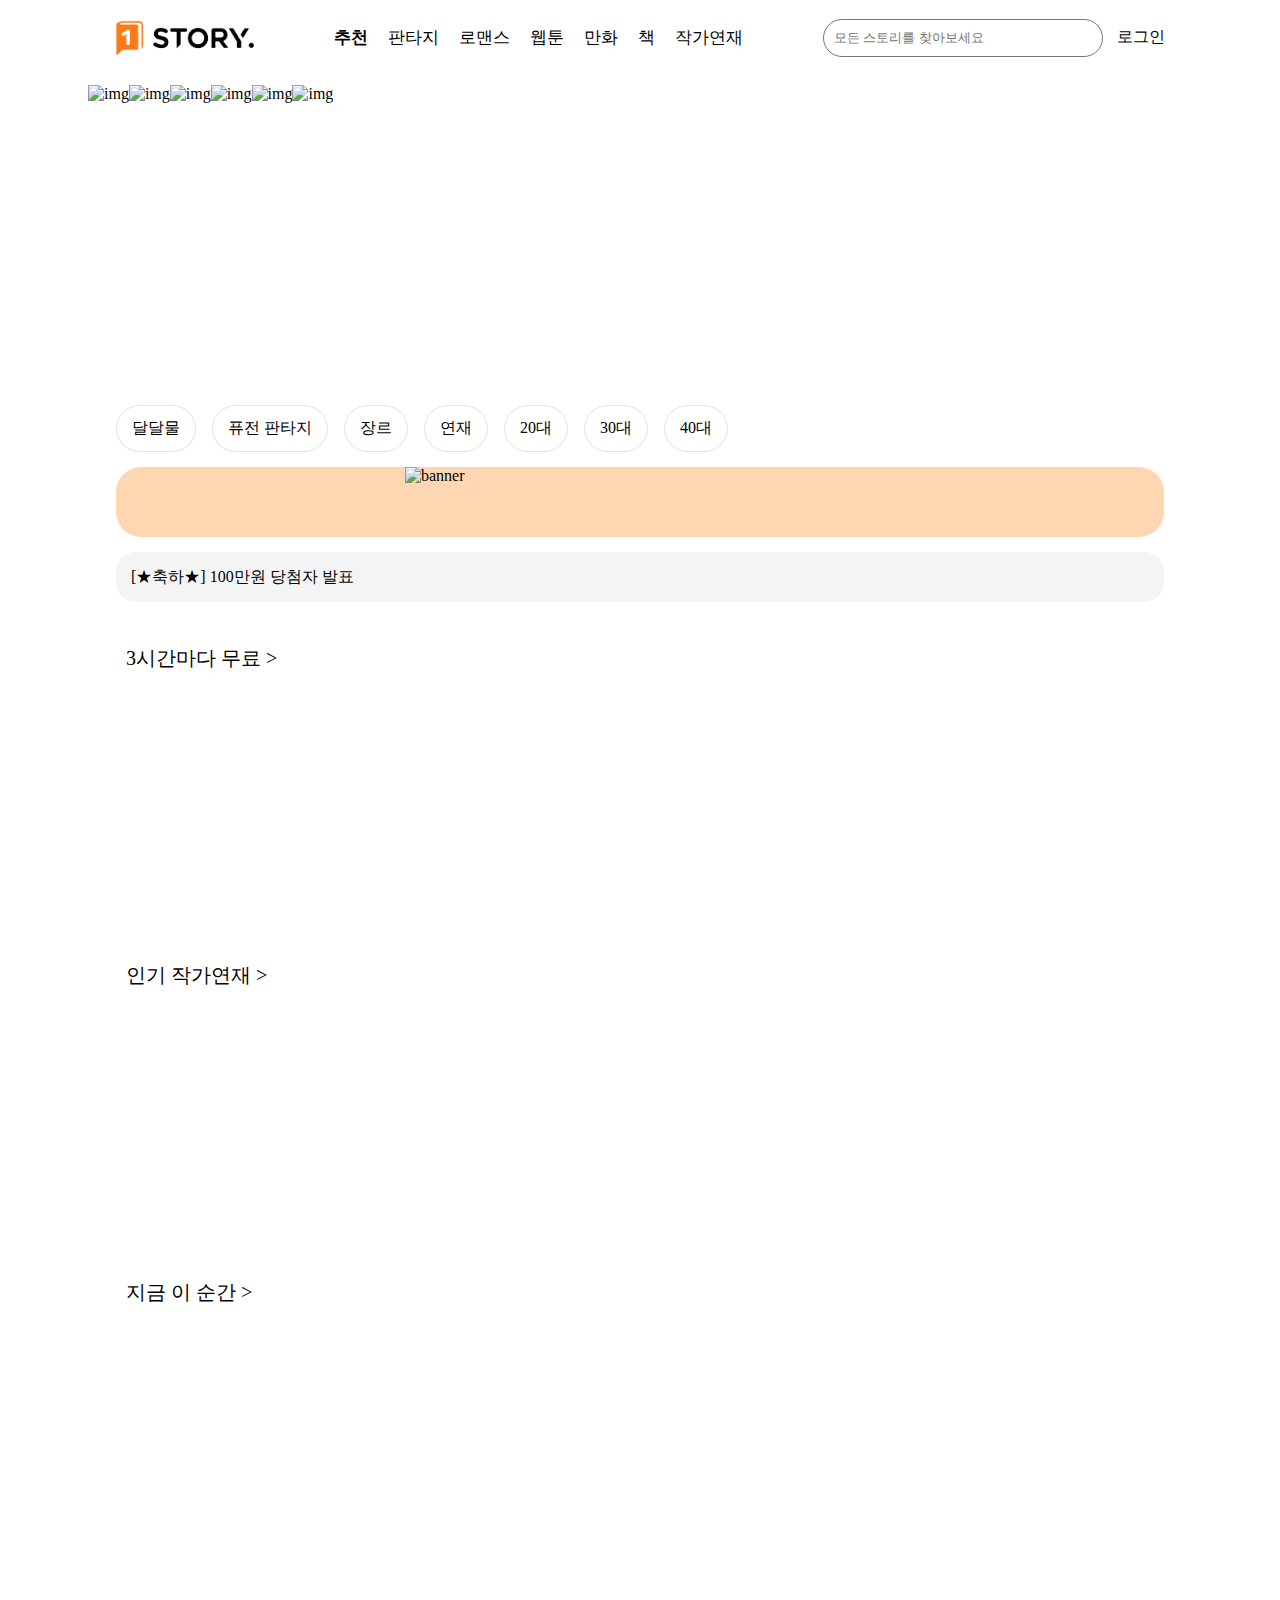
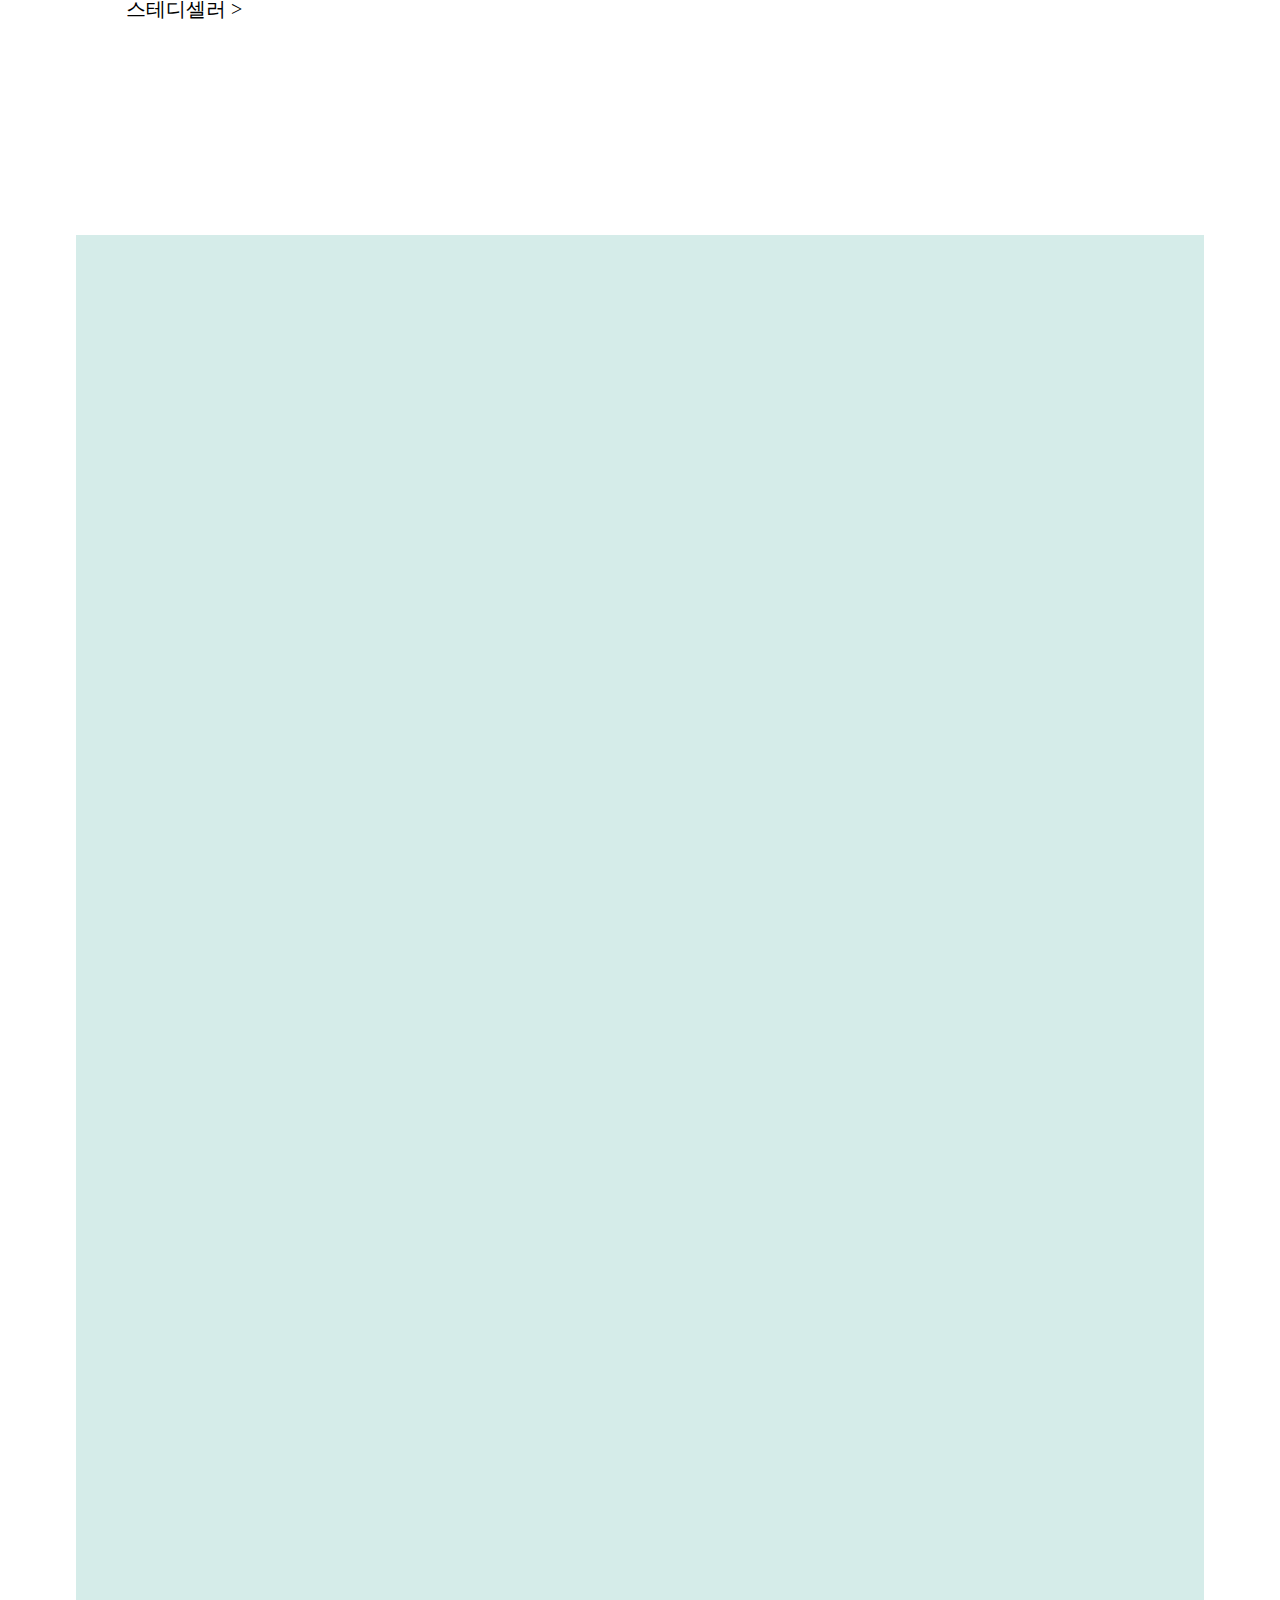
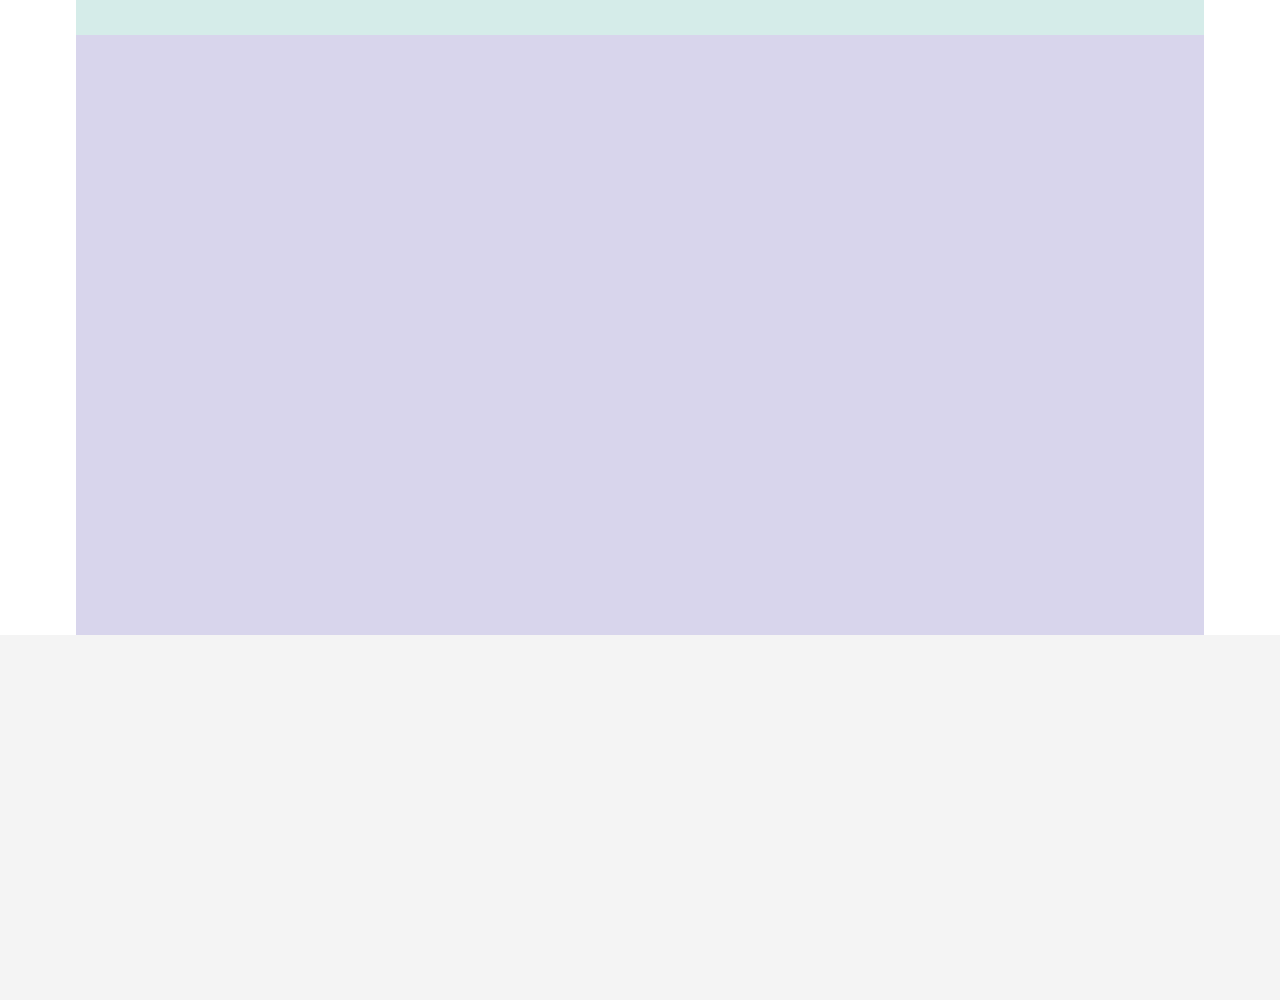
==== index.html @ 9c685f11 "2022-01-21" ====
<!DOCTYPE html>
<html lang="en">

<head>
    <meta charset="UTF-8">
    <meta http-equiv="X-UA-Compatible" content="IE=edge">
    <meta name="viewport" content="width=device-width, initial-scale=1.0">
    <title>onestory</title>

    <link rel="stylesheet" href="css/oncstory_mian.css">
    <link rel="stylesheet" href="css/onestory_reset.css">

    <script src="https://ajax.googleapis.com/ajax/libs/jquery/3.6.0/jquery.min.js"></script>
    <script src="https://kit.fontawesome.com/7eaaacde9b.js" crossorigin="anonymous"></script>
    
    

</head>

<body>
    <header>
        <div class="menu">
            <img src="img/logo.png" alt="logo">
            <div class="nav">
                <ul>
                    <li><a href="#">추천</a></li>
                    <li><a href="#">판타지</a></li>
                    <li><a href="#">로맨스</a></li>
                    <li><a href="#">웹툰</a></li>
                    <li><a href="#">만화</a></li>
                    <li><a href="#">책</a></li>
                    <li><a href="#">작가연재</a></li>
                </ul>
            </div>
                <div class="menu_rigth">
                    <div class="menu_search">
                        <input type="text" placeholder="모든 스토리를 찾아보세요">
                        <a class="search" href="#"><i class="fas fa-search"></i></a>
                    </div>
                    <a href="#">로그인</a>
                </div>
            </nav>
        </div>
    </header>

    <section id="sec1">
        <div class="sec1_top">
            <ul class="sec1_slide">
                <li>
                    <img src="https://img.onestore.co.kr/thumbnails/img_sac/0_0_A10_40//data/card/20220103173617362_672x576.png"
                    alt=img>
                </li>
                <li>
                    <img src="https://img.onestore.co.kr/thumbnails/img_sac/0_0_A10_40//data/card/20211130153949506_672x576.png"
                    alt=img>
                </li>
                <li>
                    <img src="https://img.onestore.co.kr/thumbnails/img_sac/0_0_A10_40//data/card/20211130153823050_672x576.png"
                    alt=img>
                </li>
                <li>
                    <img src="https://img.onestore.co.kr/thumbnails/img_sac/0_0_A10_40//data/card/20211130141514302_672x576.png"
                    alt=img>
                </li>
                <li>
                    <img src="https://img.onestore.co.kr/thumbnails/img_sac/0_0_A10_40//data/card/20211130141631546_672x576.png"
                    alt=img>
                </li>
                <li>
                    <img src="https://img.onestore.co.kr/thumbnails/img_sac/0_0_A10_40//data/card/20211213095456958_672x576.png"
                    alt=img>
                </li>
            </ul>
            <span class="right"><i class="fas fa-chevron-circle-right"></i></span>
            <span class="left"><i class="fas fa-chevron-circle-left"></i></span>
        </div>
        <div class="sec1_btm">
            <button>달달물</button>
            <button>퓨전 판타지</button>
            <button>장르</button>
            <button>연재</button>
            <button>20대</button>
            <button>30대</button>
            <button>40대</button>
            <div class="banner">
                <img src="https://img.onestore.co.kr/thumbnails/img_sac/1072_160_A10_95//data/card/20211231111556614_1440x200.png"
                    alt="banner">
            </div>
            <p><i class="fas fa-volume-up"></i> [★축하★] 100만원 당첨자 발표</p>
        </div>
    </section>

    <section id="sec2">
        <a href="#">3시간마다 무료 ></a>
        <div class="sec2_box_1">
            <div class="box"></div>
            <div class="box"></div>
            <div class="box"></div>
            <div class="box"></div>
        </div>

        <a href="#">인기 작가연재 ></a>
        <div class="sec2_box_2">
            <div class="box2-1"></div>
            <div class="box2-2"></div>
            <div class="box2-3"></div>
            <div class="box2-4"></div>
            <div class="box2-5"></div>
            <div class="box2-6"></div>
            <div class="box2-7"></div>
            <div class="box2-8"></div>
        </div>

        <a href="#">지금 이 순간 ></a>
        <div class="sec2_box_3">
            <div class="box"></div>
            <div class="box"></div>
            <div class="box"></div>
            <div class="box"></div>
            <div class="box"></div>
            <div class="box"></div>
            <div class="box"></div>
            <div class="box"></div>
        </div>

        <a href="#">스테디셀러 ></a>
        <div class="sec2_box_4">
            <div class="box"></div>
            <div class="box"></div>
            <div class="box"></div>
            <div class="box"></div>
            <div class="box"></div>
            <div class="box"></div>
            <div class="box"></div>
            <div class="box"></div>
        </div>
    </section>

    <section id="sec3">
    </section>

    <section id="sec4">
    </section>

    <footer>
    </footer>

    <script src="js/slide.js"></script>
</body>

</html>
---- css/oncstory_mian.css ----
@charset "UTF-8";

header {
    width:100%;
    height:75px;
}
.menu {
    display:flex;
    justify-content:space-between;
    align-items: center;
    margin:0 auto;
    width:1050px;
    height:75px;
    background-color:#fff;
}
.menu>img {
    height:35px;
    cursor:pointer;
}
.nav {
    display: inline-block;
}
.nav ul li{
    margin:0 10px;
    float:left;
    font-size:17px;
}
.nav ul li:nth-child(1){
    font-weight:bold;
}
.menu_search{
    position:relative;
    display: inline;
    margin-right:10px;
    width:280px;
}
.menu_search input {
    width:280px;
    padding:10px;
    border:1px solid #777;
    border-radius:40px;
}
.search {
    position:absolute;
    top:10%;
    right:15px;
    color:#000;
}
.search:hover {
    color:#999;
}

#sec1 {
    margin:10px auto 0;
    width:1104px;
    height:550px;
}
/* ------슬라이드------ */
.sec1_top {
    position: relative;
    overflow: hidden;
    width:100%;
    height:320px;
}
.sec1_slide {
    width:2208px;
}
.sec1_slide li {
    float: left;
}
.sec1_slide li img {
    width:368px;
    height:316px;
}
.right {
    position:absolute;
    top:40%;
    right:20px;
    font-size:40px;
    color: #fff;
    cursor: pointer;
}
.left {
    position:absolute;
    top:40%;
    left:20px;
    font-size:40px;
    color: #fff;
    cursor: pointer;
}
/* ------------ */
.sec1_btm {
    margin:0 auto;
    width:1048px;
}
.sec1_btm button {
    margin-right:12px;
    padding:12px 15px;
    background-color:#fff;
    border:1px solid rgba(153, 153, 153, 0.267);
    border-radius:25px;
    font-size:16px;
    transition:all 1s;
}
.sec1_btm button:hover {
    background-color:rgb(253, 242, 232);
    box-shadow: 0 2px 4px 0 rgb(0 0 0 / 5%);

}
.banner {
    margin:15px auto;
    width:1048px;
    height:70px;
    background-color:rgb(255, 214, 178);
    border-radius:25px;
    cursor: pointer;
}
.banner img{
    margin:0 auto;
    display:block;
    width:470px;
}
.sec1_btm p {
    padding:15px 15px;
    width:1048px;
    height:50px;
    background-color:rgba(239,239,240,.7);
    border-radius:20px;
    cursor: pointer;
}
#sec2 {
    margin:0 auto;
    width:1048px;
    height:1200px;
}
#sec2>a {
    display: inline-block;
    font-size:20px;
    margin:10px;
}
.sec2_box_1, .sec2_box_2, .sec2_box_3, .sec2_box_4 {
    margin-bottom:50px;
    width:100%;
    height:220px;
}
.box {
    display:inline-block;
    margin-left:5px;
    width:122px;
    height:220px;
    cursor: pointer;
    /* background-color: rgb(226, 226, 226); */
}
.box img {
    width:110px;
    border-radius:20px;
    box-shadow: 2px 2px 4px rgba(0, 0, 0, 0.274);
}
.box h4 {
    display:inline-block;
    width:110px;
    white-space: nowrap;
    overflow: hidden;
    text-overflow: ellipsis;
}
.box p {
    color:#777;
}
.sec2_box_2 .box2-1 , .box2-2 , .box2-3 , .box2-4 , .box2-5 , .box2-6 , .box2-7 , .box2-8 {
    display:inline-block;
    margin-left:5px;
    width:122px;
    height:220px;
    cursor: pointer;
}
.sec2_box_2 img {
    width:110px;
    border-radius:20px;
    box-shadow: 2px 2px 4px rgba(0, 0, 0, 0.274);
}
.sec2_box_2 h4 {
    display:inline-block;
    width:110px;
    white-space: nowrap;
    overflow: hidden;
    text-overflow: ellipsis;
}
.sec2_box_2 p {
    color:#777;
}

#sec3 {
    margin:0 auto;
    width:1128px;
    height:1400px;
    background-color: rgb(213, 236, 233);
}

#sec4 {
    margin:0 auto;
    width:1128px;
    height:600px;
    background-color: rgb(216, 213, 236);
}

footer {
    width:100%;
    height:365px;
    background-color: rgba(239,239,240,.7);
}
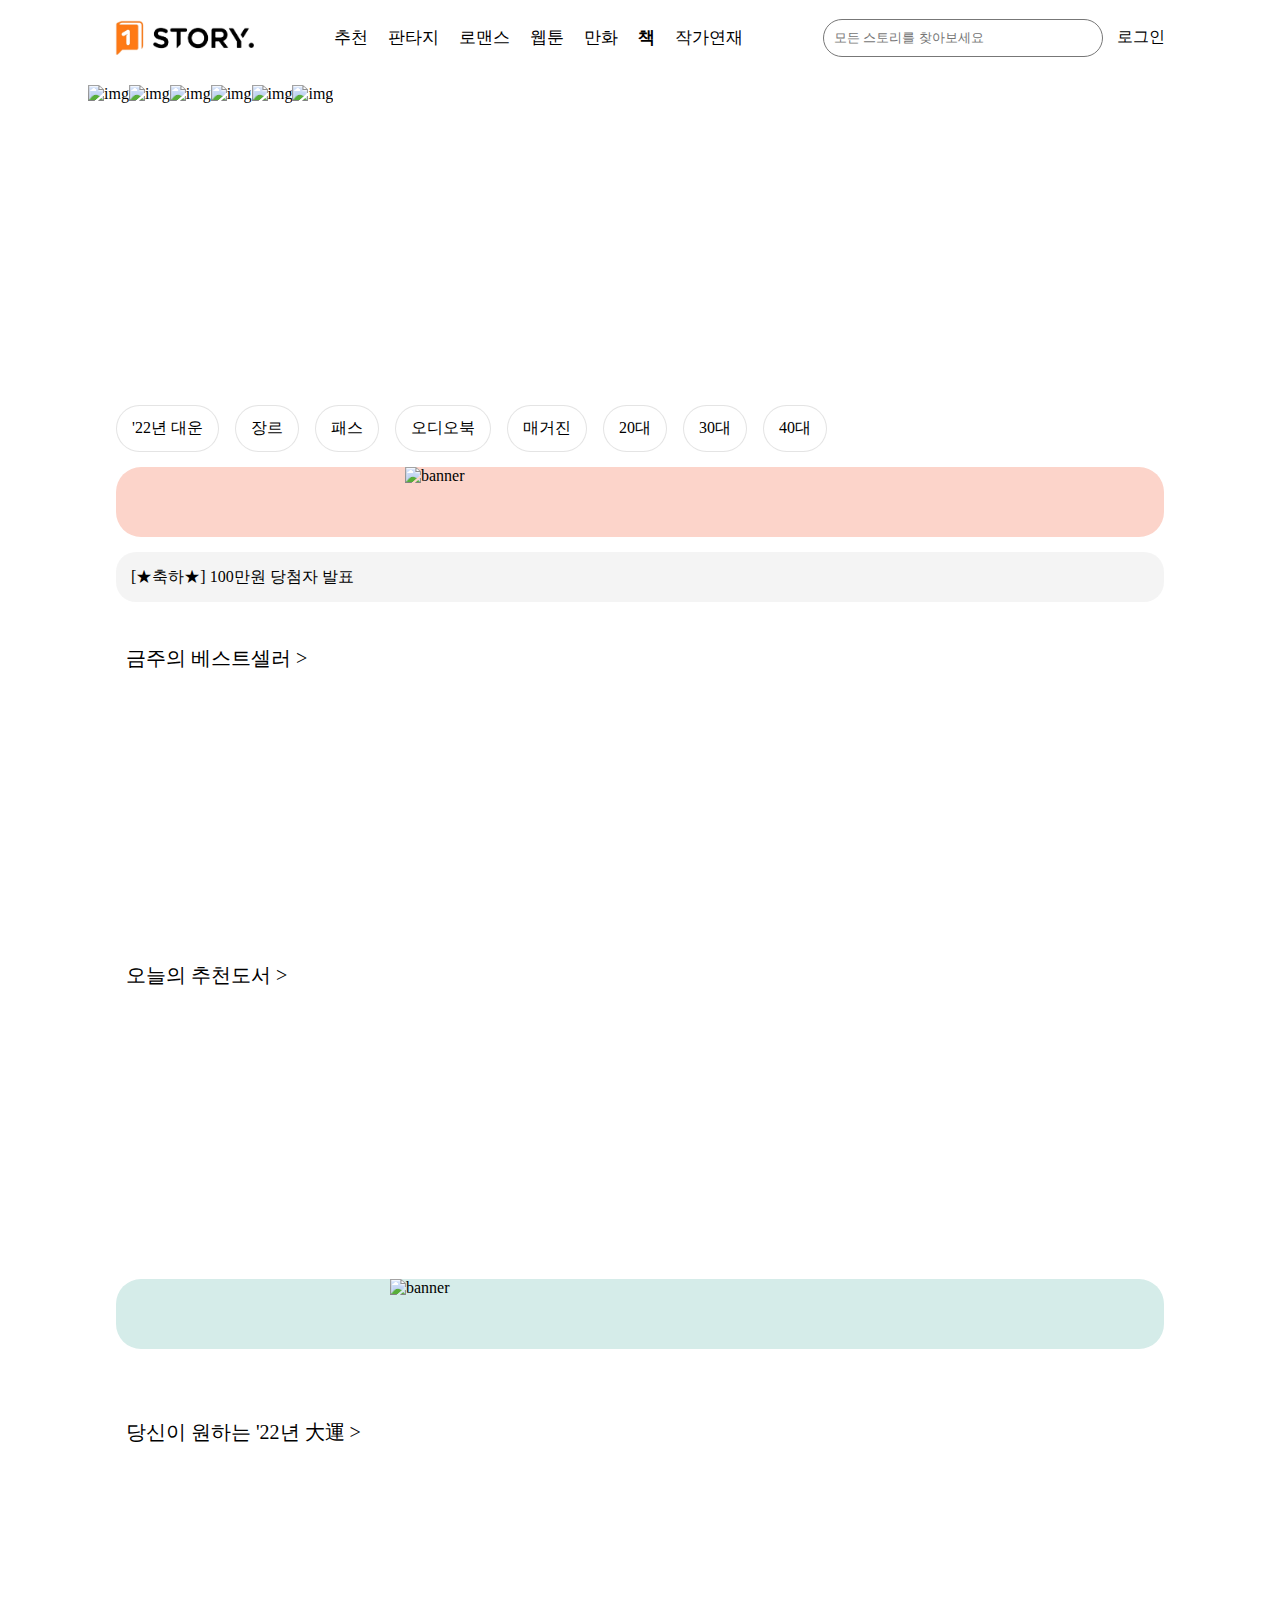
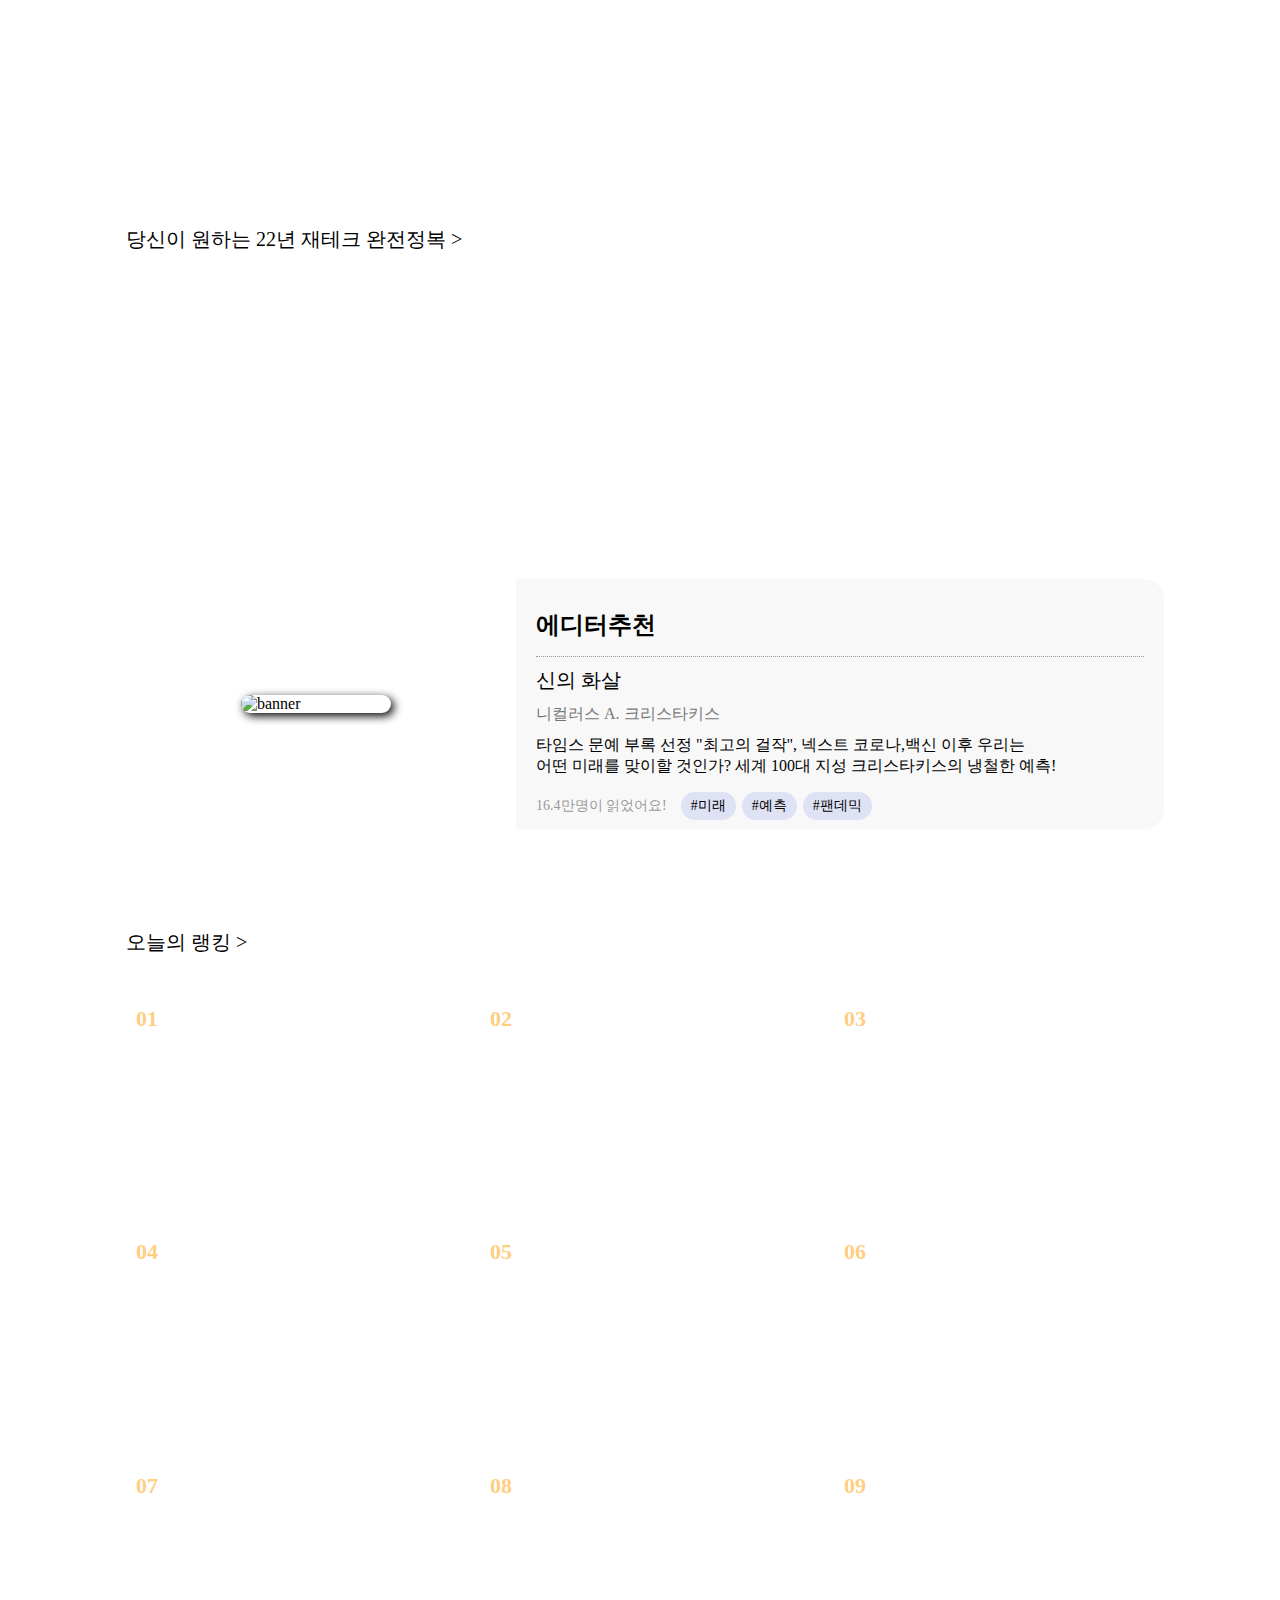
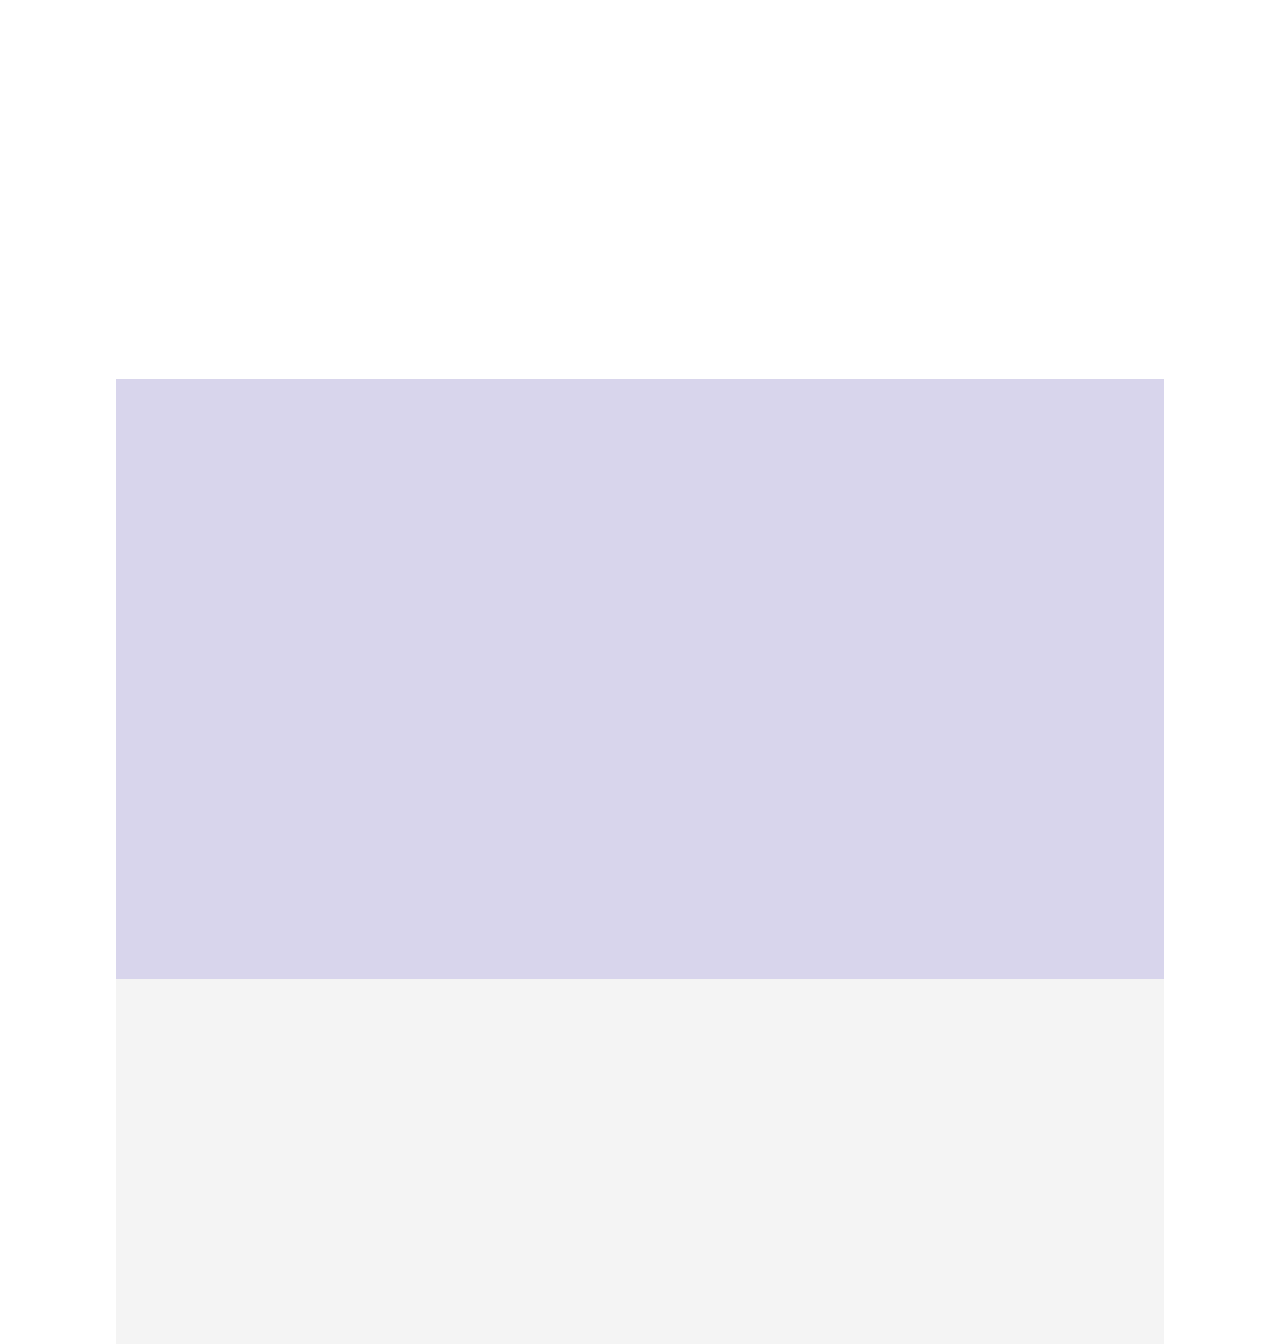
==== commit e997a574: "2022-01-25" ====
--- a/index.html
+++ b/index.html
@@ -47,27 +47,27 @@
         <div class="sec1_top">
             <ul class="sec1_slide">
                 <li>
-                    <img src="https://img.onestore.co.kr/thumbnails/img_sac/0_0_A10_40//data/card/20220103173617362_672x576.png"
-                    alt=img>
-                </li>
-                <li>
-                    <img src="https://img.onestore.co.kr/thumbnails/img_sac/0_0_A10_40//data/card/20211130153949506_672x576.png"
-                    alt=img>
-                </li>
-                <li>
-                    <img src="https://img.onestore.co.kr/thumbnails/img_sac/0_0_A10_40//data/card/20211130153823050_672x576.png"
-                    alt=img>
-                </li>
-                <li>
-                    <img src="https://img.onestore.co.kr/thumbnails/img_sac/0_0_A10_40//data/card/20211130141514302_672x576.png"
-                    alt=img>
-                </li>
-                <li>
-                    <img src="https://img.onestore.co.kr/thumbnails/img_sac/0_0_A10_40//data/card/20211130141631546_672x576.png"
-                    alt=img>
-                </li>
-                <li>
-                    <img src="https://img.onestore.co.kr/thumbnails/img_sac/0_0_A10_40//data/card/20211213095456958_672x576.png"
+                    <img src="https://img.onestore.co.kr/thumbnails/img_sac/0_0_A10_40//data/card/20211216150258899_672x576.png"
+                    alt=img>
+                </li>
+                <li>
+                    <img src="https://img.onestore.co.kr/thumbnails/img_sac/0_0_A10_40//data/card/20220121102504052_672x576.png"
+                    alt=img>
+                </li>
+                <li>
+                    <img src="https://img.onestore.co.kr/thumbnails/img_sac/0_0_A10_40//data/card/20220121130656217_672x576.png"
+                    alt=img>
+                </li>
+                <li>
+                    <img src="https://img.onestore.co.kr/thumbnails/img_sac/0_0_A10_40//data/card/20211216150230743_672x576.png"
+                    alt=img>
+                </li>
+                <li>
+                    <img src="https://img.onestore.co.kr/thumbnails/img_sac/0_0_A10_40//data/card/20220106103128964_672x576.png"
+                    alt=img>
+                </li>
+                <li>
+                    <img src="https://img.onestore.co.kr/thumbnails/img_sac/0_0_A10_40//data/card/20220106103032121_672x576.png"
                     alt=img>
                 </li>
             </ul>
@@ -75,15 +75,16 @@
             <span class="left"><i class="fas fa-chevron-circle-left"></i></span>
         </div>
         <div class="sec1_btm">
-            <button>달달물</button>
-            <button>퓨전 판타지</button>
+            <button>'22년 대운</button>
             <button>장르</button>
-            <button>연재</button>
+            <button>패스</button>
+            <button>오디오북</button>
+            <button>매거진</button>
             <button>20대</button>
             <button>30대</button>
             <button>40대</button>
-            <div class="banner">
-                <img src="https://img.onestore.co.kr/thumbnails/img_sac/1072_160_A10_95//data/card/20211231111556614_1440x200.png"
+            <div class="sec1_banner">
+                <img src="https://img.onestore.co.kr/thumbnails/img_sac/1072_160_A10_95//data/card/20220111144930067_1440x200.png"
                     alt="banner">
             </div>
             <p><i class="fas fa-volume-up"></i> [★축하★] 100만원 당첨자 발표</p>
@@ -91,15 +92,19 @@
     </section>
 
     <section id="sec2">
-        <a href="#">3시간마다 무료 ></a>
+        <a href="#">금주의 베스트셀러 ></a>
         <div class="sec2_box_1">
             <div class="box"></div>
             <div class="box"></div>
             <div class="box"></div>
             <div class="box"></div>
-        </div>
-
-        <a href="#">인기 작가연재 ></a>
+            <div class="box"></div>
+            <div class="box"></div>
+            <div class="box"></div>
+            <div class="box"></div>
+        </div>
+
+        <a href="#">오늘의 추천도서 ></a>
         <div class="sec2_box_2">
             <div class="box2-1"></div>
             <div class="box2-2"></div>
@@ -111,19 +116,22 @@
             <div class="box2-8"></div>
         </div>
 
-        <a href="#">지금 이 순간 ></a>
+        <section id="sec2">
+            <div class="sec2_banner">
+                <img src="https://img.onestore.co.kr/thumbnails/img_sac/1072_160_A10_95//data/card/20211201080824128_1312x192.png"
+                alt="banner">
+            </div>
+    
+        <a href="#">당신이 원하는 '22년 大運 ></a>
         <div class="sec2_box_3">
             <div class="box"></div>
             <div class="box"></div>
             <div class="box"></div>
             <div class="box"></div>
             <div class="box"></div>
-            <div class="box"></div>
-            <div class="box"></div>
-            <div class="box"></div>
-        </div>
-
-        <a href="#">스테디셀러 ></a>
+        </div>
+
+        <a href="#">당신이 원하는 22년 재테크 완전정복 ></a>
         <div class="sec2_box_4">
             <div class="box"></div>
             <div class="box"></div>
@@ -137,6 +145,76 @@
     </section>
 
     <section id="sec3">
+        <div class="sec3_banner">
+            <div class="sec3_banner_left">
+                <img src="https://img-books.onestore.co.kr/thumbnails/img_sac/0_0_F10_95/data8/SMILE_DATA8/IMG/PEBOOKS/202201/01/0035818808/01_0035818808_0403.jpg"
+                    alt="banner">
+            </div>
+            <div class="sec3_banner_rigth">
+                <h2><span><i class="fas fa-swatchbook"></i></span> 에디터추천</h2>
+                <p>신의 화살</p>
+                <p>니컬러스 A. 크리스타키스</p>
+                <p>타임스 문예 부록 선정 "최고의 걸작", 넥스트 코로나,백신 이후 우리는<br>
+                    어떤 미래를 맞이할 것인가? 세계 100대 지성 크리스타키스의 냉철한 예측!
+                </p>
+                <p><span><i class="fas fa-users"></i></i></span> 16.4만명이 읽었어요!</p>
+                <button>#미래</button>
+                <button>#예측</button>
+                <button>#팬데믹</button>
+            </div>
+        </div>
+
+        <a href="#"><i class="fas fa-trophy"></i> 오늘의 랭킹 ></a>
+        <div class="sec3_box">
+            <div class="box3">
+                <div class="box3_text">
+                    <h1>01</h1>
+                </div>
+            </div>
+            <div class="box3">
+                <div class="box3_text">
+                    <h1>02</h1>
+                </div>
+            </div>
+            <div class="box3">
+                <div class="box3_text">
+                    <h1>03</h1>
+                </div>
+            </div>
+            <div class="box3">
+                <div class="box3_text">
+                    <h1>04</h1>
+                </div>
+            </div>
+            <div class="box3">
+                <div class="box3_text">
+                    <h1>05</h1>
+                </div>
+            </div>
+            <div class="box3">
+                <div class="box3_text">
+                    <h1>06</h1>
+                </div>
+            </div>
+            <div class="box3">
+                <div class="box3_text">
+                    <h1>07</h1>
+                </div>
+            </div>
+            <div class="box3">
+                <div class="box3_text">
+                    <h1>08</h1>
+                </div>
+            </div>
+            <div class="box3">
+                <div class="box3_text">
+                    <h1>09</h1>
+                </div>
+            </div>
+
+        </div>
+
+
     </section>
 
     <section id="sec4">
--- a/css/oncstory_mian.css
+++ b/css/oncstory_mian.css
@@ -1,9 +1,37 @@
 @charset "UTF-8";
+header {
+    width:100%;
+    height:75px;
+}
+#sec1 {
+    margin:10px auto 0;
+    width:1104px;
+    height:550px;
+}
+#sec2 {
+    margin:0 auto;
+    width:1048px;
+    height:900px;
+}
+#sec3 {
+    margin:0 auto;
+    width:1048px;
+    height:1400px;
+}
+#sec4 {
+    margin:0 auto;
+    width:1048px;
+    height:600px;
+    background-color: rgb(216, 213, 236);
+}
 
-header {
-    width:100%;
-    height:75px;
-}
+footer {
+    width:100%;
+    height:365px;
+    background-color: rgba(239,239,240,.7);
+}
+/* ------------------------------------------------ */
+
 .menu {
     display:flex;
     justify-content:space-between;
@@ -25,7 +53,7 @@
     float:left;
     font-size:17px;
 }
-.nav ul li:nth-child(1){
+.nav ul li:nth-child(6){
     font-weight:bold;
 }
 .menu_search{
@@ -50,11 +78,6 @@
     color:#999;
 }
 
-#sec1 {
-    margin:10px auto 0;
-    width:1104px;
-    height:550px;
-}
 /* ------슬라이드------ */
 .sec1_top {
     position: relative;
@@ -107,15 +130,15 @@
     box-shadow: 0 2px 4px 0 rgb(0 0 0 / 5%);
 
 }
-.banner {
+.sec1_banner {
     margin:15px auto;
     width:1048px;
     height:70px;
-    background-color:rgb(255, 214, 178);
+    background-color:rgb(252, 212, 202);
     border-radius:25px;
     cursor: pointer;
 }
-.banner img{
+.sec1_banner img{
     margin:0 auto;
     display:block;
     width:470px;
@@ -128,17 +151,12 @@
     border-radius:20px;
     cursor: pointer;
 }
-#sec2 {
-    margin:0 auto;
-    width:1048px;
-    height:1200px;
-}
-#sec2>a {
+section>a {
     display: inline-block;
     font-size:20px;
     margin:10px;
 }
-.sec2_box_1, .sec2_box_2, .sec2_box_3, .sec2_box_4 {
+.sec2_box_1, .sec2_box_2, .sec2_box_4 {
     margin-bottom:50px;
     width:100%;
     height:220px;
@@ -149,7 +167,6 @@
     width:122px;
     height:220px;
     cursor: pointer;
-    /* background-color: rgb(226, 226, 226); */
 }
 .box img {
     width:110px;
@@ -164,6 +181,11 @@
     text-overflow: ellipsis;
 }
 .box p {
+    display:inline-block;
+    width:110px;
+    white-space: nowrap;
+    overflow: hidden;
+    text-overflow: ellipsis;
     color:#777;
 }
 .sec2_box_2 .box2-1 , .box2-2 , .box2-3 , .box2-4 , .box2-5 , .box2-6 , .box2-7 , .box2-8 {
@@ -186,26 +208,146 @@
     text-overflow: ellipsis;
 }
 .sec2_box_2 p {
-    color:#777;
-}
-
-#sec3 {
-    margin:0 auto;
-    width:1128px;
-    height:1400px;
-    background-color: rgb(213, 236, 233);
-}
-
-#sec4 {
-    margin:0 auto;
-    width:1128px;
-    height:600px;
-    background-color: rgb(216, 213, 236);
-}
-
-footer {
-    width:100%;
-    height:365px;
-    background-color: rgba(239,239,240,.7);
-}
-
+    display:inline-block;
+    width:110px;
+    white-space: nowrap;
+    overflow: hidden;
+    text-overflow: ellipsis;
+    color:#777;
+}
+.sec2_box_3 {
+    margin-bottom:80px;
+    width:100%;
+    height:280px;
+}
+.sec2_box_3 .box {
+    display:inline-block;
+    margin-left:9px;
+    padding:0 12px;
+    width:195px;
+    height:280px;
+    cursor: pointer;
+}
+.sec2_box_3 .box img {
+    width:170px;
+    border-radius:20px;
+    box-shadow: 2px 2px 4px rgba(0, 0, 0, 0.274);
+}
+.sec2_box_3 .box h4 {
+    display:inline-block;
+    width:150px;
+    white-space: nowrap;
+    overflow: hidden;
+    text-overflow: ellipsis;
+}
+.sec2_box_3 .box p {
+    display:inline-block;
+    width:110px;
+    white-space: nowrap;
+    overflow: hidden;
+    text-overflow: ellipsis;
+    color:#777;
+}
+.sec2_banner {
+    margin:60px auto;
+    width:1048px;
+    height:70px;
+    background-color:rgb(213, 236, 233);
+    border-radius:25px;
+    cursor: pointer;
+}
+.sec2_banner img{
+    margin:0 auto;
+    display:block;
+    width:500px;
+}
+.sec3_banner {
+    margin-bottom:90px;
+    display:flex;
+    width:1048px;
+    height:250px;
+}
+.sec3_banner_left {
+    display:flex;
+    justify-content:center;
+    align-items: center;
+    width:400px;
+    height:100%;
+    background:url(https://mblogthumb-phinf.pstatic.net/MjAxNzA4MDZfMTcz/MDAxNTAyMDMxMTgwNTU1.lc8W0V7IuM9aOJWn0aM1zE32RkBH1-MeSgAWkNJfHlUg.gdwAd2H1wBZYSYUZ5gnIoCCY2G2r3YDhsbp4szfI3k0g.JPEG.cloud_jw/NaverBlog_20170806_235300_03.jpg?type=w420);
+    border-radius:20px 0 0 20px ;
+}
+.sec3_banner_left>img {
+    width:150px;
+    border-radius:20px;
+    box-shadow:3px 3px 10px #000;
+}
+.sec3_banner_rigth {
+    width:648px;
+    height:100%;
+    padding:20px;
+    background-color:rgba(212, 212, 212, 0.171);
+    border-radius:0 20px 20px 0;
+}
+.sec3_banner_rigth h2 span {
+    color:rgb(255, 157, 0);
+}
+.sec3_banner_rigth>h2 {
+    padding-bottom:15px;
+    margin:10px 0;
+    border-bottom:1px dotted #999;
+}
+.sec3_banner_rigth p:nth-of-type(1) {
+    font-size:20px;
+}
+.sec3_banner_rigth p:nth-of-type(2) {
+    margin:10px 0;
+    color:#777;
+}
+.sec3_banner_rigth p:nth-of-type(4) {
+    display:inline-block;
+    margin:20px 10px 0 0;
+    font-size:14px;
+    color:#999;
+}
+.sec3_banner_rigth button {
+    margin-right:2px;
+    padding:5px 10px;
+    background-color:rgba(195, 204, 240, 0.507);
+    border:none;
+    border-radius:20px;
+    font-size:14px;
+}
+.sec3_box {
+    display:flex;
+    flex-wrap: wrap;
+    justify-content:space-between;
+    align-items:flex-start;
+    margin-top:20px;
+    width:1048px;
+    height:700px;
+}
+.box3 {
+    display:flex;
+    width:340px;
+    height:170px;
+}
+.box3 img {
+    height:100%;
+    border-radius:20px;
+    box-shadow: 2px 2px 4px rgba(0, 0, 0, 0.274);
+}
+.box3_text {
+    width:222px;
+    padding:20px;
+}
+.box3_text h1 {
+    font-family: 'RixYeoljeongdo_Regular';
+    color:rgba(255, 157, 0, 0.527);
+    font-size:22px;
+}
+.box3_text h4 {
+    margin:20px 0;
+}
+.box3_text p {
+    color:#777;
+}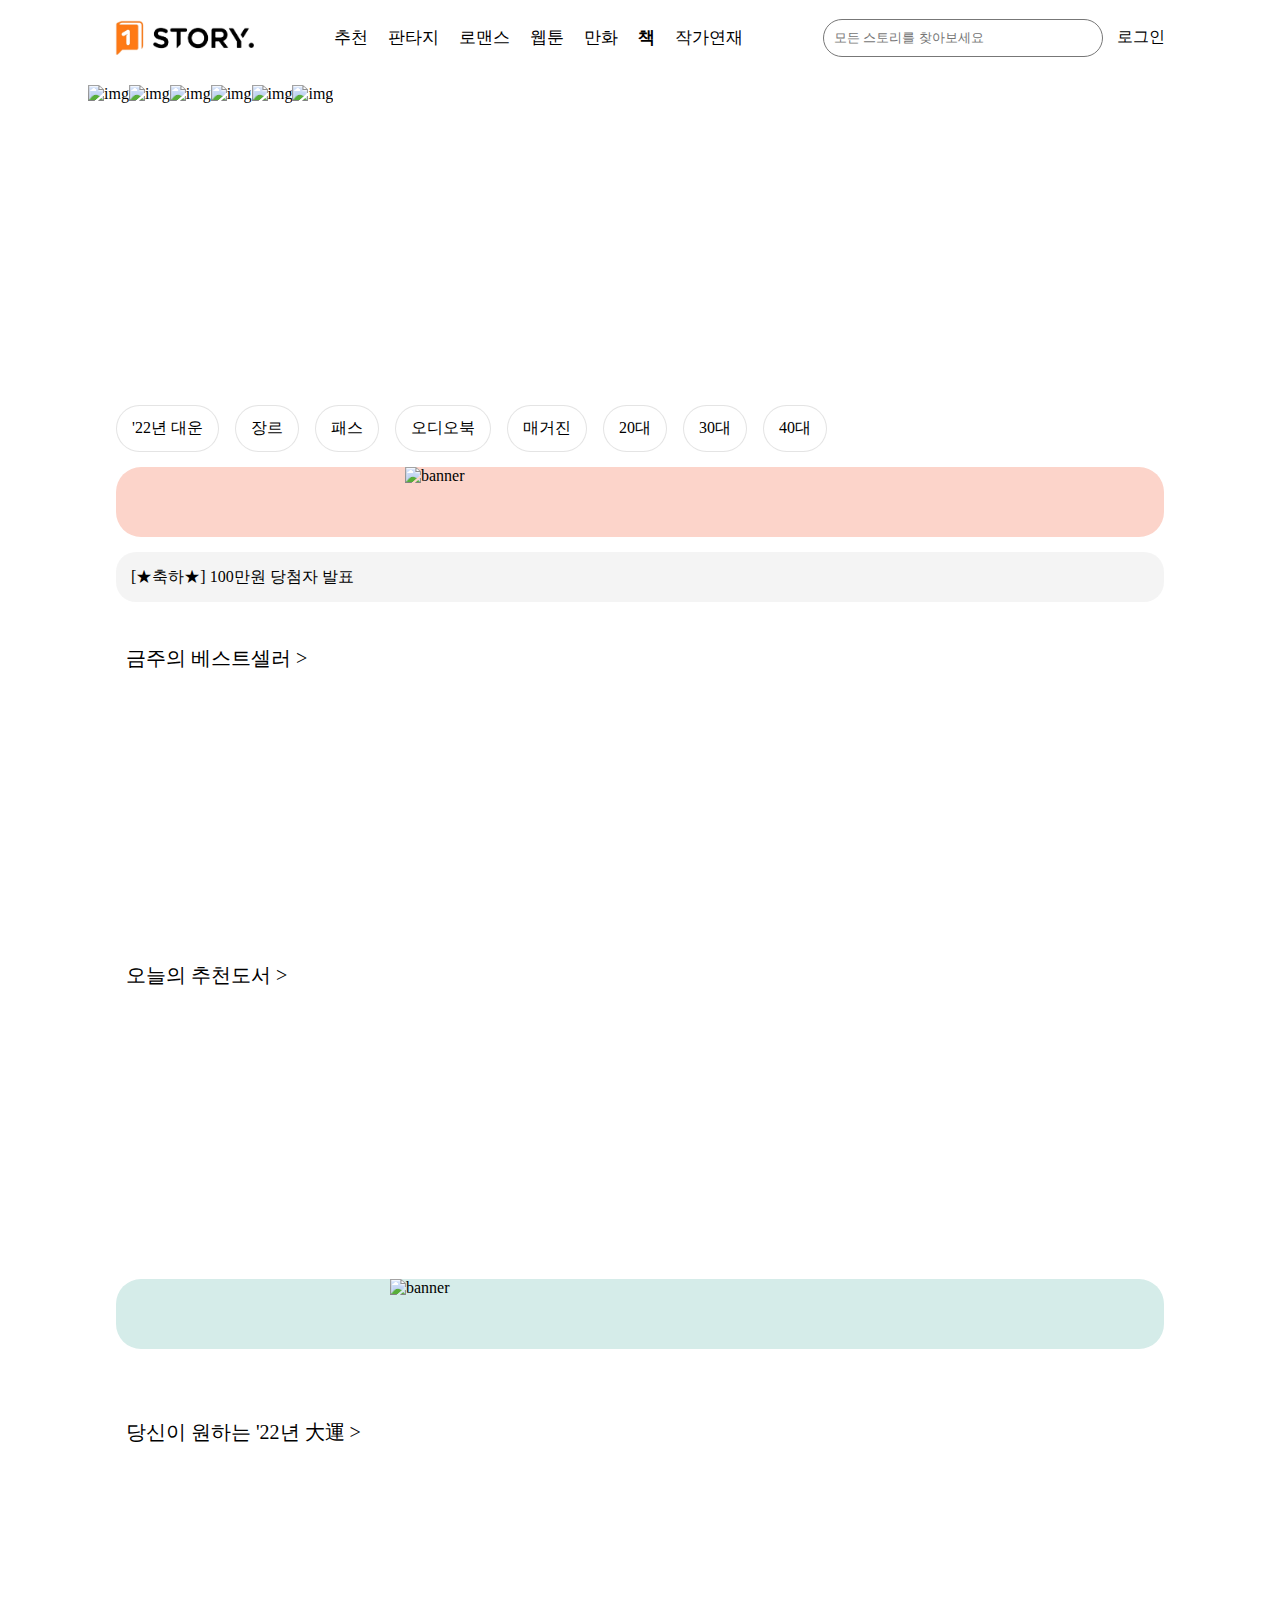
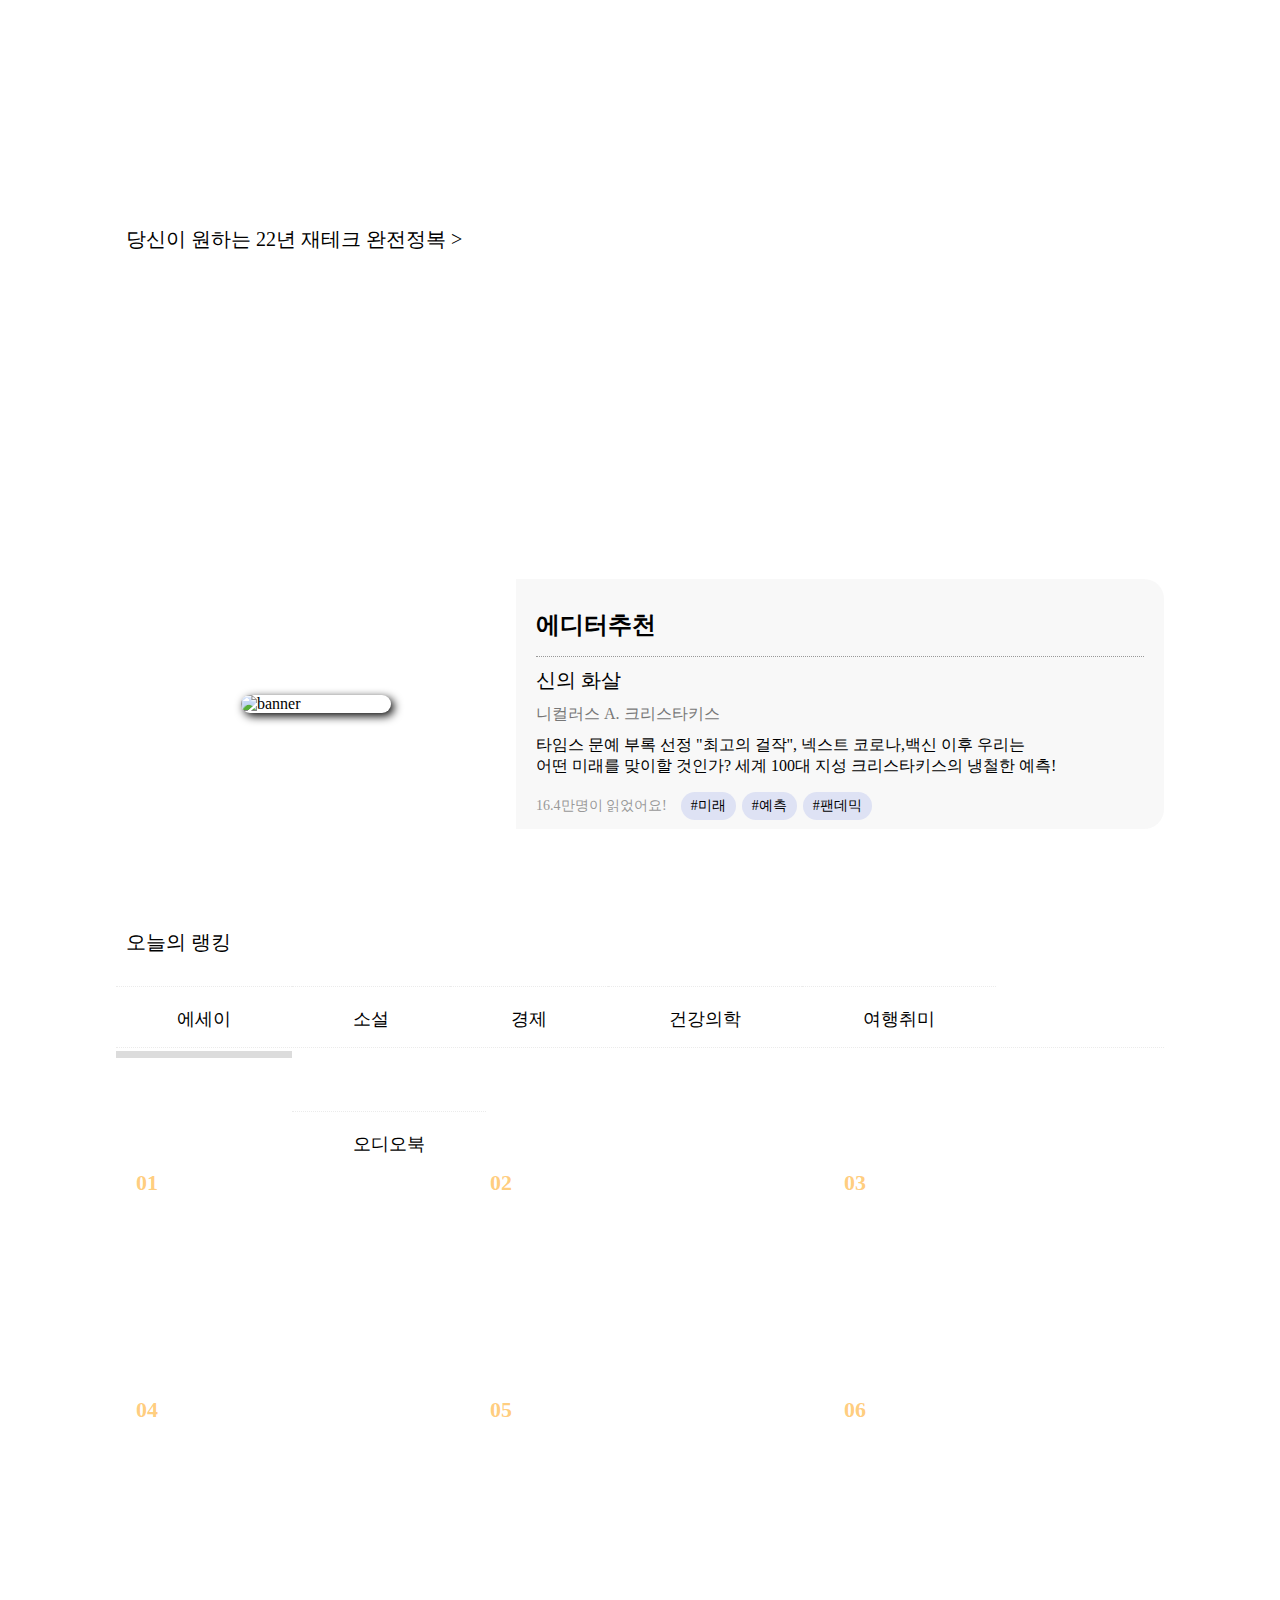
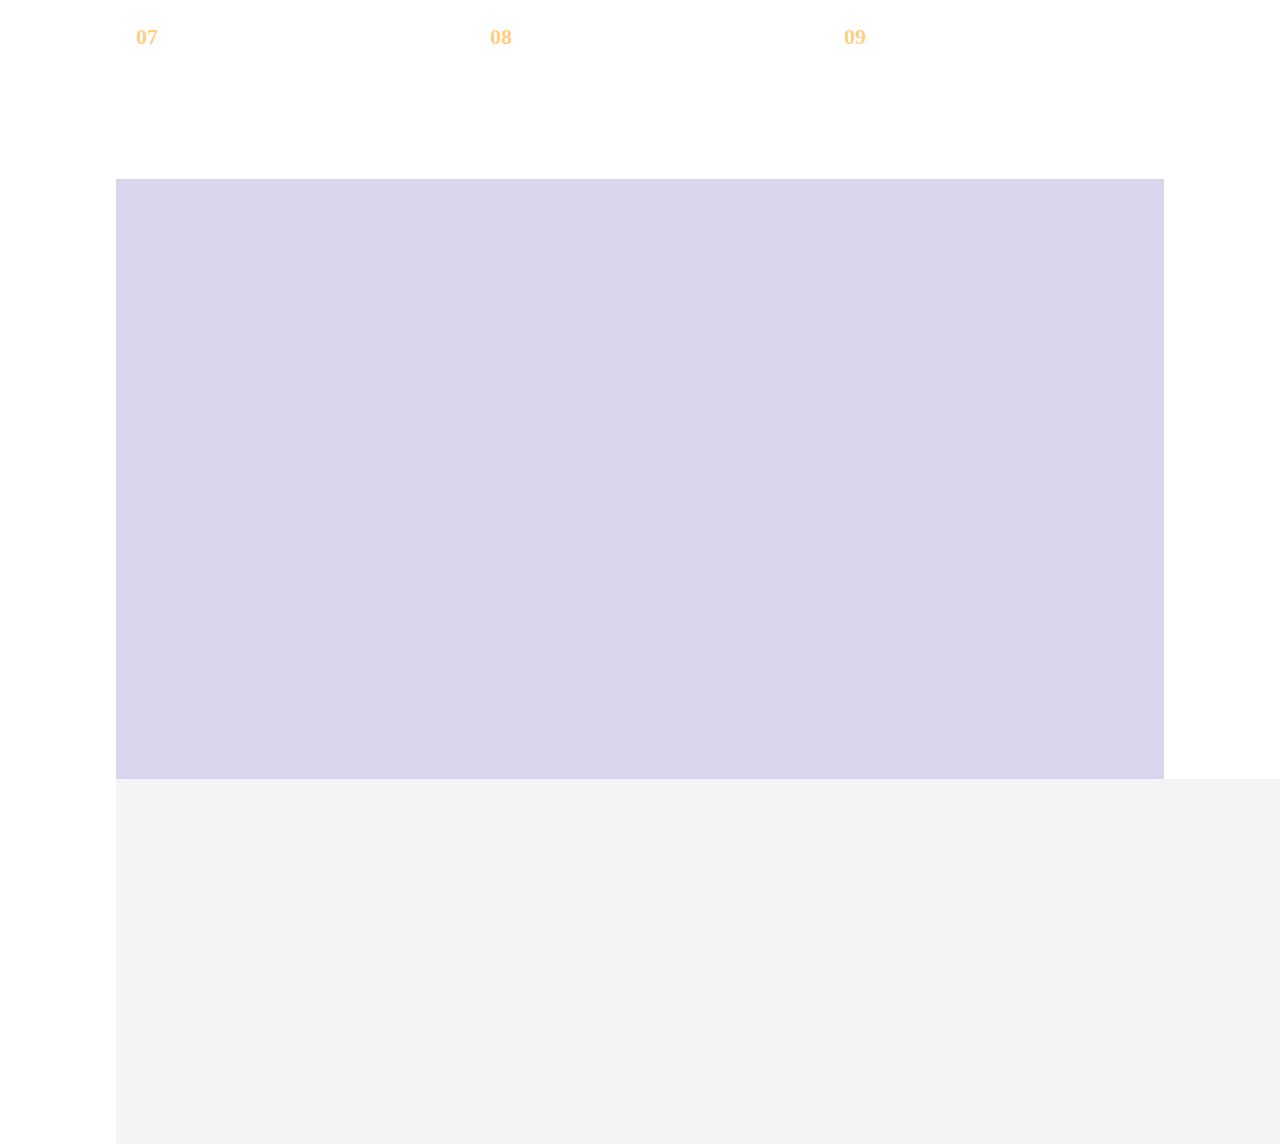
==== commit 4a0456d4: "2022-01-25" ====
--- a/index.html
+++ b/index.html
@@ -164,8 +164,16 @@
             </div>
         </div>
 
-        <a href="#"><i class="fas fa-trophy"></i> 오늘의 랭킹 ></a>
-        <div class="sec3_box">
+        <a href="#"><i class="fas fa-trophy"></i> 오늘의 랭킹</a>
+        <ul class="sec3_nav">
+            <li class="active">에세이</li>
+            <li>소설</li>
+            <li>경제</li>
+            <li>건강의학</li>
+            <li>여행취미</li>
+            <li>오디오북</li>
+        </ul>
+        <div class="sec3_box_1 ">
             <div class="box3">
                 <div class="box3_text">
                     <h1>01</h1>
@@ -213,6 +221,243 @@
             </div>
 
         </div>
+        <div class="sec3_box_2">
+            <div class="box3">
+                <div class="box3_text">
+                    <h1>01</h1>
+                </div>
+            </div>
+            <div class="box3">
+                <div class="box3_text">
+                    <h1>02</h1>
+                </div>
+            </div>
+            <div class="box3">
+                <div class="box3_text">
+                    <h1>03</h1>
+                </div>
+            </div>
+            <div class="box3">
+                <div class="box3_text">
+                    <h1>04</h1>
+                </div>
+            </div>
+            <div class="box3">
+                <div class="box3_text">
+                    <h1>05</h1>
+                </div>
+            </div>
+            <div class="box3">
+                <div class="box3_text">
+                    <h1>06</h1>
+                </div>
+            </div>
+            <div class="box3">
+                <div class="box3_text">
+                    <h1>07</h1>
+                </div>
+            </div>
+            <div class="box3">
+                <div class="box3_text">
+                    <h1>08</h1>
+                </div>
+            </div>
+            <div class="box3">
+                <div class="box3_text">
+                    <h1>09</h1>
+                </div>
+            </div>
+
+        </div>
+        <div class="sec3_box_3">
+            <div class="box3">
+                <div class="box3_text">
+                    <h1>01</h1>
+                </div>
+            </div>
+            <div class="box3">
+                <div class="box3_text">
+                    <h1>02</h1>
+                </div>
+            </div>
+            <div class="box3">
+                <div class="box3_text">
+                    <h1>03</h1>
+                </div>
+            </div>
+            <div class="box3">
+                <div class="box3_text">
+                    <h1>04</h1>
+                </div>
+            </div>
+            <div class="box3">
+                <div class="box3_text">
+                    <h1>05</h1>
+                </div>
+            </div>
+            <div class="box3">
+                <div class="box3_text">
+                    <h1>06</h1>
+                </div>
+            </div>
+            <div class="box3">
+                <div class="box3_text">
+                    <h1>07</h1>
+                </div>
+            </div>
+            <div class="box3">
+                <div class="box3_text">
+                    <h1>08</h1>
+                </div>
+            </div>
+            <div class="box3">
+                <div class="box3_text">
+                    <h1>09</h1>
+                </div>
+            </div>
+        </div>
+        <div class="sec3_box_4">
+            <div class="box3">
+                <div class="box3_text">
+                    <h1>01</h1>
+                </div>
+            </div>
+            <div class="box3">
+                <div class="box3_text">
+                    <h1>02</h1>
+                </div>
+            </div>
+            <div class="box3">
+                <div class="box3_text">
+                    <h1>03</h1>
+                </div>
+            </div>
+            <div class="box3">
+                <div class="box3_text">
+                    <h1>04</h1>
+                </div>
+            </div>
+            <div class="box3">
+                <div class="box3_text">
+                    <h1>05</h1>
+                </div>
+            </div>
+            <div class="box3">
+                <div class="box3_text">
+                    <h1>06</h1>
+                </div>
+            </div>
+            <div class="box3">
+                <div class="box3_text">
+                    <h1>07</h1>
+                </div>
+            </div>
+            <div class="box3">
+                <div class="box3_text">
+                    <h1>08</h1>
+                </div>
+            </div>
+            <div class="box3">
+                <div class="box3_text">
+                    <h1>09</h1>
+                </div>
+            </div>
+        </div>
+        <div class="sec3_box_5">
+            <div class="box3">
+                <div class="box3_text">
+                    <h1>01</h1>
+                </div>
+            </div>
+            <div class="box3">
+                <div class="box3_text">
+                    <h1>02</h1>
+                </div>
+            </div>
+            <div class="box3">
+                <div class="box3_text">
+                    <h1>03</h1>
+                </div>
+            </div>
+            <div class="box3">
+                <div class="box3_text">
+                    <h1>04</h1>
+                </div>
+            </div>
+            <div class="box3">
+                <div class="box3_text">
+                    <h1>05</h1>
+                </div>
+            </div>
+            <div class="box3">
+                <div class="box3_text">
+                    <h1>06</h1>
+                </div>
+            </div>
+            <div class="box3">
+                <div class="box3_text">
+                    <h1>07</h1>
+                </div>
+            </div>
+            <div class="box3">
+                <div class="box3_text">
+                    <h1>08</h1>
+                </div>
+            </div>
+            <div class="box3">
+                <div class="box3_text">
+                    <h1>09</h1>
+                </div>
+            </div>
+        </div>
+        <div class="sec3_box_6">
+            <div class="box3">
+                <div class="box3_text">
+                    <h1>01 <i class="fas fa-headphones-alt"></i></h1>
+                </div>
+            </div>
+            <div class="box3">
+                <div class="box3_text">
+                    <h1>02 <i class="fas fa-headphones-alt"></i></h1>
+                </div>
+            </div>
+            <div class="box3">
+                <div class="box3_text">
+                    <h1>03 <i class="fas fa-headphones-alt"></i></h1>
+                </div>
+            </div>
+            <div class="box3">
+                <div class="box3_text">
+                    <h1>04 <i class="fas fa-headphones-alt"></i></h1>
+                </div>
+            </div>
+            <div class="box3">
+                <div class="box3_text">
+                    <h1>05 <i class="fas fa-headphones-alt"></i></h1>
+                </div>
+            </div>
+            <div class="box3">
+                <div class="box3_text">
+                    <h1>06 <i class="fas fa-headphones-alt"></i></h1>
+                </div>
+            </div>
+            <div class="box3">
+                <div class="box3_text">
+                    <h1>07 <i class="fas fa-headphones-alt"></i></h1>
+                </div>
+            </div>
+            <div class="box3">
+                <div class="box3_text">
+                    <h1>08 <i class="fas fa-headphones-alt"></i></h1>
+                </div>
+            </div>
+            <div class="box3">
+                <div class="box3_text">
+                    <h1>09 <i class="fas fa-headphones-alt"></i></h1>
+                </div>
+            </div>
+        </div>
+
 
 
     </section>
@@ -224,6 +469,7 @@
     </footer>
 
     <script src="js/slide.js"></script>
+    <script src="js/ajax.js"></script>
 </body>
 
 </html>--- a/css/oncstory_mian.css
+++ b/css/oncstory_mian.css
@@ -14,9 +14,12 @@
     height:900px;
 }
 #sec3 {
-    margin:0 auto;
-    width:1048px;
-    height:1400px;
+    display:flex;
+    flex-direction:column;
+    justify-content: space-between;
+    margin:0 auto;
+    width:1048px;
+    height:1200px;
 }
 #sec4 {
     margin:0 auto;
@@ -24,9 +27,8 @@
     height:600px;
     background-color: rgb(216, 213, 236);
 }
-
 footer {
-    width:100%;
+    width:100vw;
     height:365px;
     background-color: rgba(239,239,240,.7);
 }
@@ -168,10 +170,10 @@
     height:220px;
     cursor: pointer;
 }
-.box img {
-    width:110px;
-    border-radius:20px;
-    box-shadow: 2px 2px 4px rgba(0, 0, 0, 0.274);
+.box>img {
+    width:110px;
+    border-radius:20px;
+    box-shadow: 2px 2px 4px rgba(0, 0, 0, 0.274);   
 }
 .box h4 {
     display:inline-block;
@@ -248,6 +250,7 @@
     text-overflow: ellipsis;
     color:#777;
 }
+/* ---------------------------banner */
 .sec2_banner {
     margin:60px auto;
     width:1048px;
@@ -317,17 +320,45 @@
     border-radius:20px;
     font-size:14px;
 }
-.sec3_box {
+/* ------------------------------------------- */
+.sec3_nav {
+    margin-bottom:50px;
+    width:100%;
+    height:82px;
+    border-bottom:1px dotted rgba(153, 153, 153, 0.192);
+}
+.sec3_nav li {
+    float:left;
+    margin:20px 0 40px;
+    padding:20px 61px;
+    border-top:1px dotted rgba(153, 153, 153, 0.192);
+    
+    font-size:18px;
+    cursor: pointer;
+}
+.sec3_nav li:hover {
+    border-bottom:7px solid rgba(71, 71, 71, 0.192);
+    margin-bottom: -7px;
+}
+.active {
+    border-bottom:7px solid rgba(71, 71, 71, 0.192);
+    margin-bottom: -7px;
+}
+.sec3_box_1, .sec3_box_2, .sec3_box_3, .sec3_box_4, .sec3_box_5, .sec3_box_6 {
     display:flex;
     flex-wrap: wrap;
     justify-content:space-between;
     align-items:flex-start;
-    margin-top:20px;
     width:1048px;
     height:700px;
 }
+
+.sec3_box_2, .sec3_box_3, .sec3_box_4, .sec3_box_5, .sec3_box_6 {
+    display:none;
+}
 .box3 {
     display:flex;
+    align-items:center;
     width:340px;
     height:170px;
 }
@@ -342,12 +373,17 @@
 }
 .box3_text h1 {
     font-family: 'RixYeoljeongdo_Regular';
-    color:rgba(255, 157, 0, 0.527);
     font-size:22px;
+    color:rgba(255, 157, 0, 0.527)
 }
 .box3_text h4 {
     margin:20px 0;
+    height:40px;
 }
 .box3_text p {
     color:#777;
+}
+.sec3_box_6 .box3 img {
+    width:117px;
+    height:117px;
 }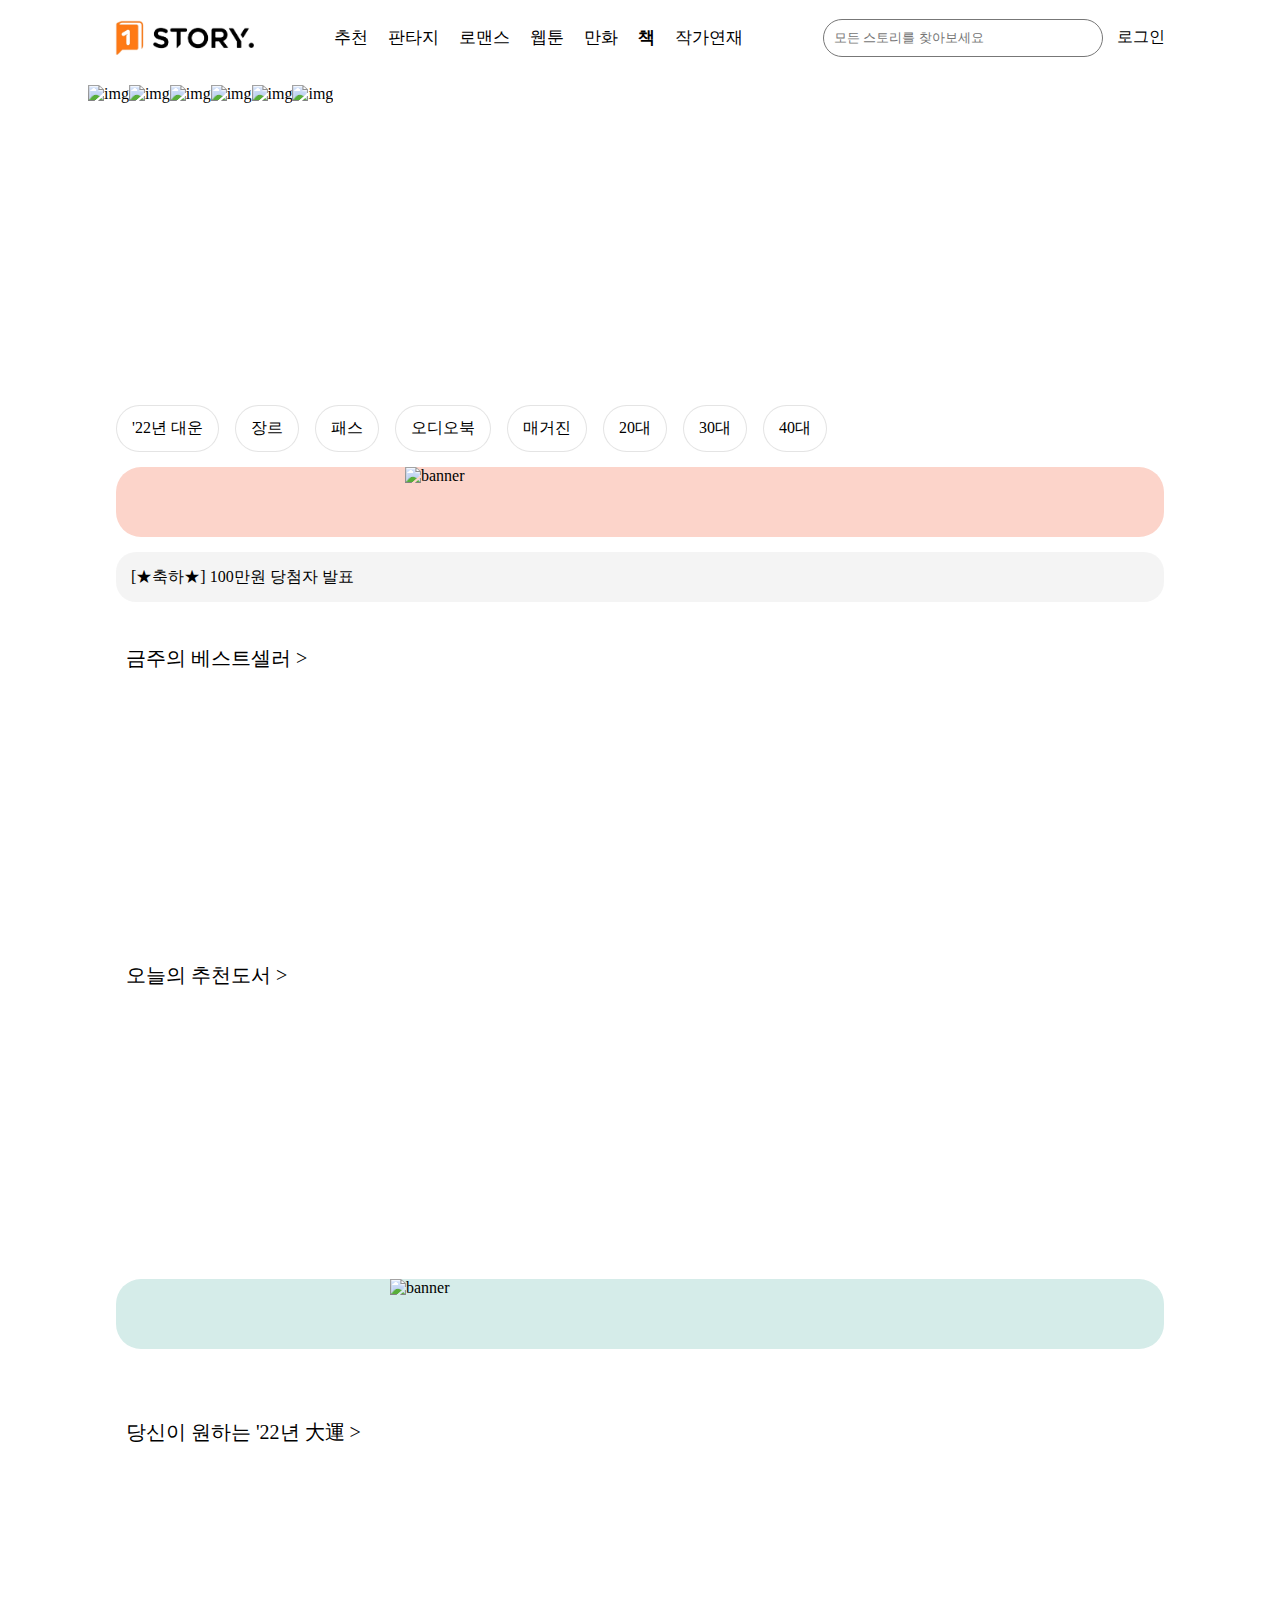
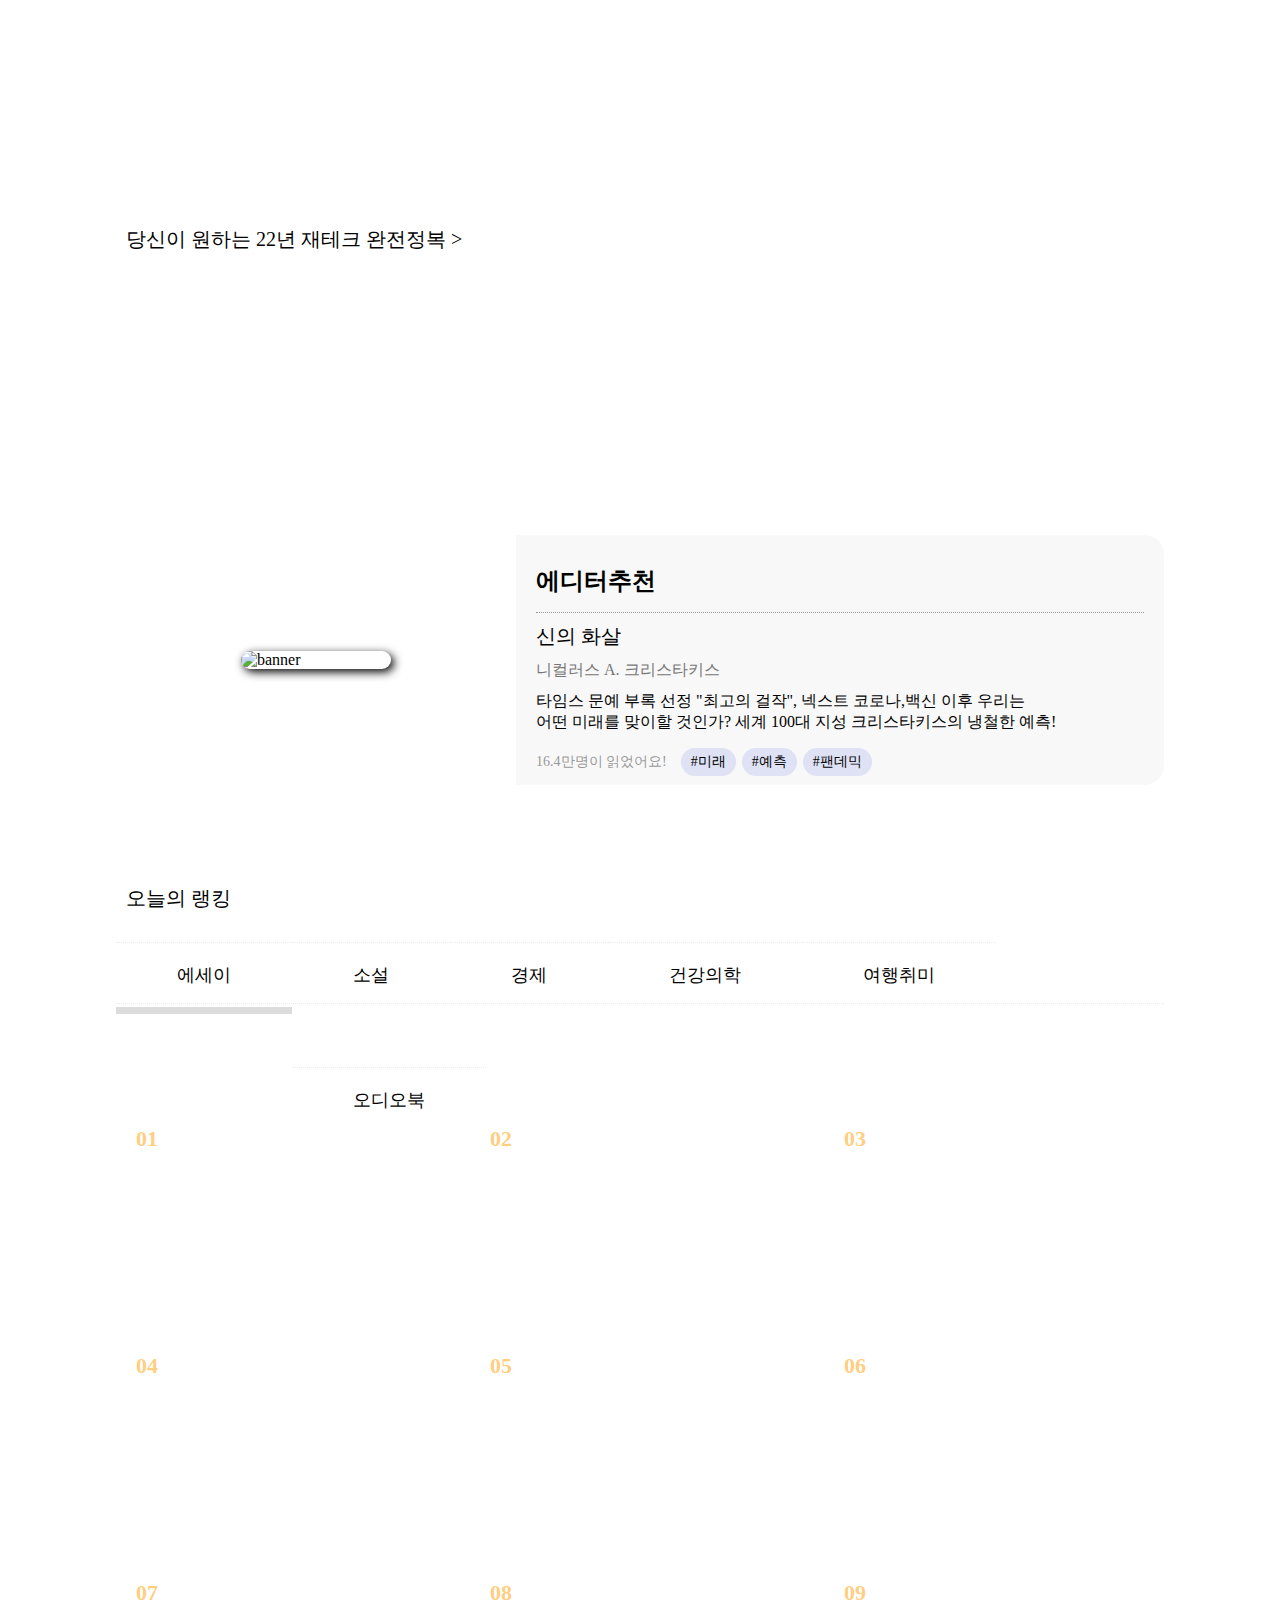
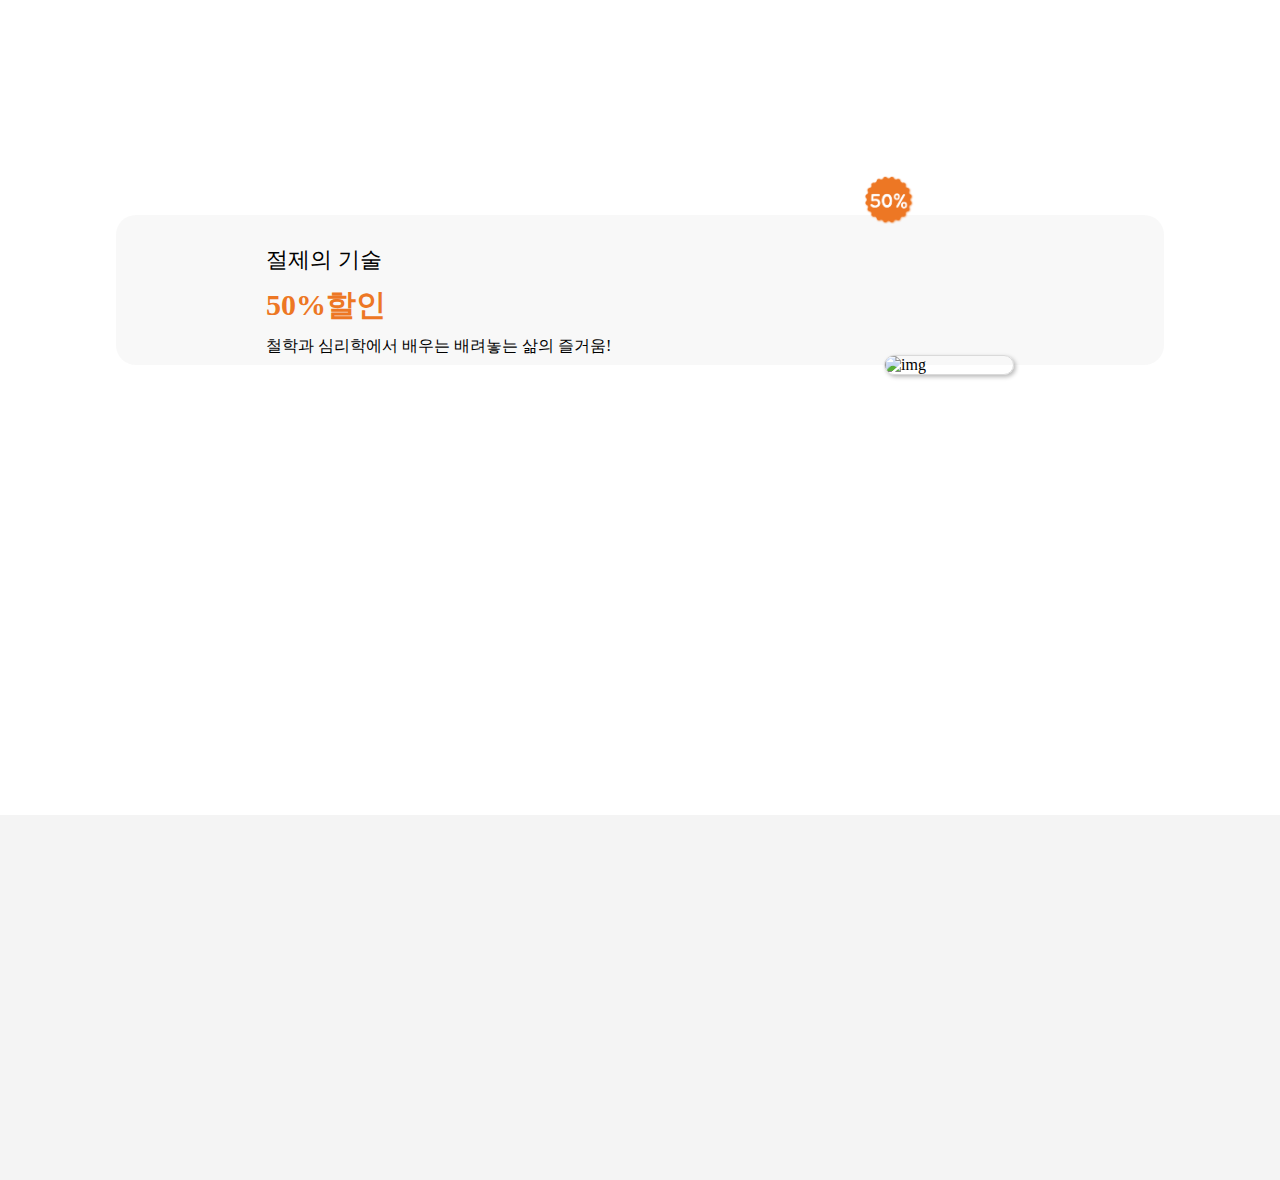
==== commit 8e7bf6ca: "2022-01-26" ====
--- a/index.html
+++ b/index.html
@@ -39,7 +39,6 @@
                     </div>
                     <a href="#">로그인</a>
                 </div>
-            </nav>
         </div>
     </header>
 
@@ -116,7 +115,6 @@
             <div class="box2-8"></div>
         </div>
 
-        <section id="sec2">
             <div class="sec2_banner">
                 <img src="https://img.onestore.co.kr/thumbnails/img_sac/1072_160_A10_95//data/card/20211201080824128_1312x192.png"
                 alt="banner">
@@ -219,7 +217,6 @@
                     <h1>09</h1>
                 </div>
             </div>
-
         </div>
         <div class="sec3_box_2">
             <div class="box3">
@@ -457,12 +454,18 @@
                 </div>
             </div>
         </div>
-
-
-
     </section>
 
+
     <section id="sec4">
+        <div class="sec4_banner">
+            <p>절제의 기술</p>
+            <h2>50%할인</h2>
+            <p>철학과 심리학에서 배우는 배려놓는 삶의 즐거움!</p>
+            <img class="sec4_book" src="https://img-books.onestore.co.kr/thumbnails/img_sac/0_0_F10_95/data11/SMILE_DATA11/IMG/PEBOOKS/202004/09/0034587295/01_0034587295_1458.jpg"
+            alt="img">
+            <img class="coupon" src="img/sale.png" alt="img">
+        </div>
     </section>
 
     <footer>
--- a/css/oncstory_mian.css
+++ b/css/oncstory_mian.css
@@ -11,7 +11,7 @@
 #sec2 {
     margin:0 auto;
     width:1048px;
-    height:900px;
+    height:1500px;
 }
 #sec3 {
     display:flex;
@@ -25,7 +25,6 @@
     margin:0 auto;
     width:1048px;
     height:600px;
-    background-color: rgb(216, 213, 236);
 }
 footer {
     width:100vw;
@@ -386,4 +385,37 @@
 .sec3_box_6 .box3 img {
     width:117px;
     height:117px;
+}
+
+.sec4_banner {
+    position:relative;
+    margin:80px 0 50px;
+    padding:30px 150px;
+    width:100%;
+    height:150px;
+    background-color:rgba(212, 212, 212, 0.171);
+    border-radius:20px;
+}
+.sec4_banner p:nth-of-type(1) {
+    font-size:22px;
+}
+.sec4_banner>h2 {
+    margin:10px 0;
+    font-size:30px;
+    color:#ed7724;
+}
+.sec4_banner .sec4_book {
+    position:absolute;
+    right:150px;
+    bottom:-10px;
+    width:130px;
+    border-radius:20px;
+    border:1px solid #dadada;
+    box-shadow: 2px 2px 4px rgba(0, 0, 0, 0.274);
+}
+.sec4_banner .coupon {
+    position:absolute;
+    top:-40px;
+    right:250px;
+    width:50px;
 }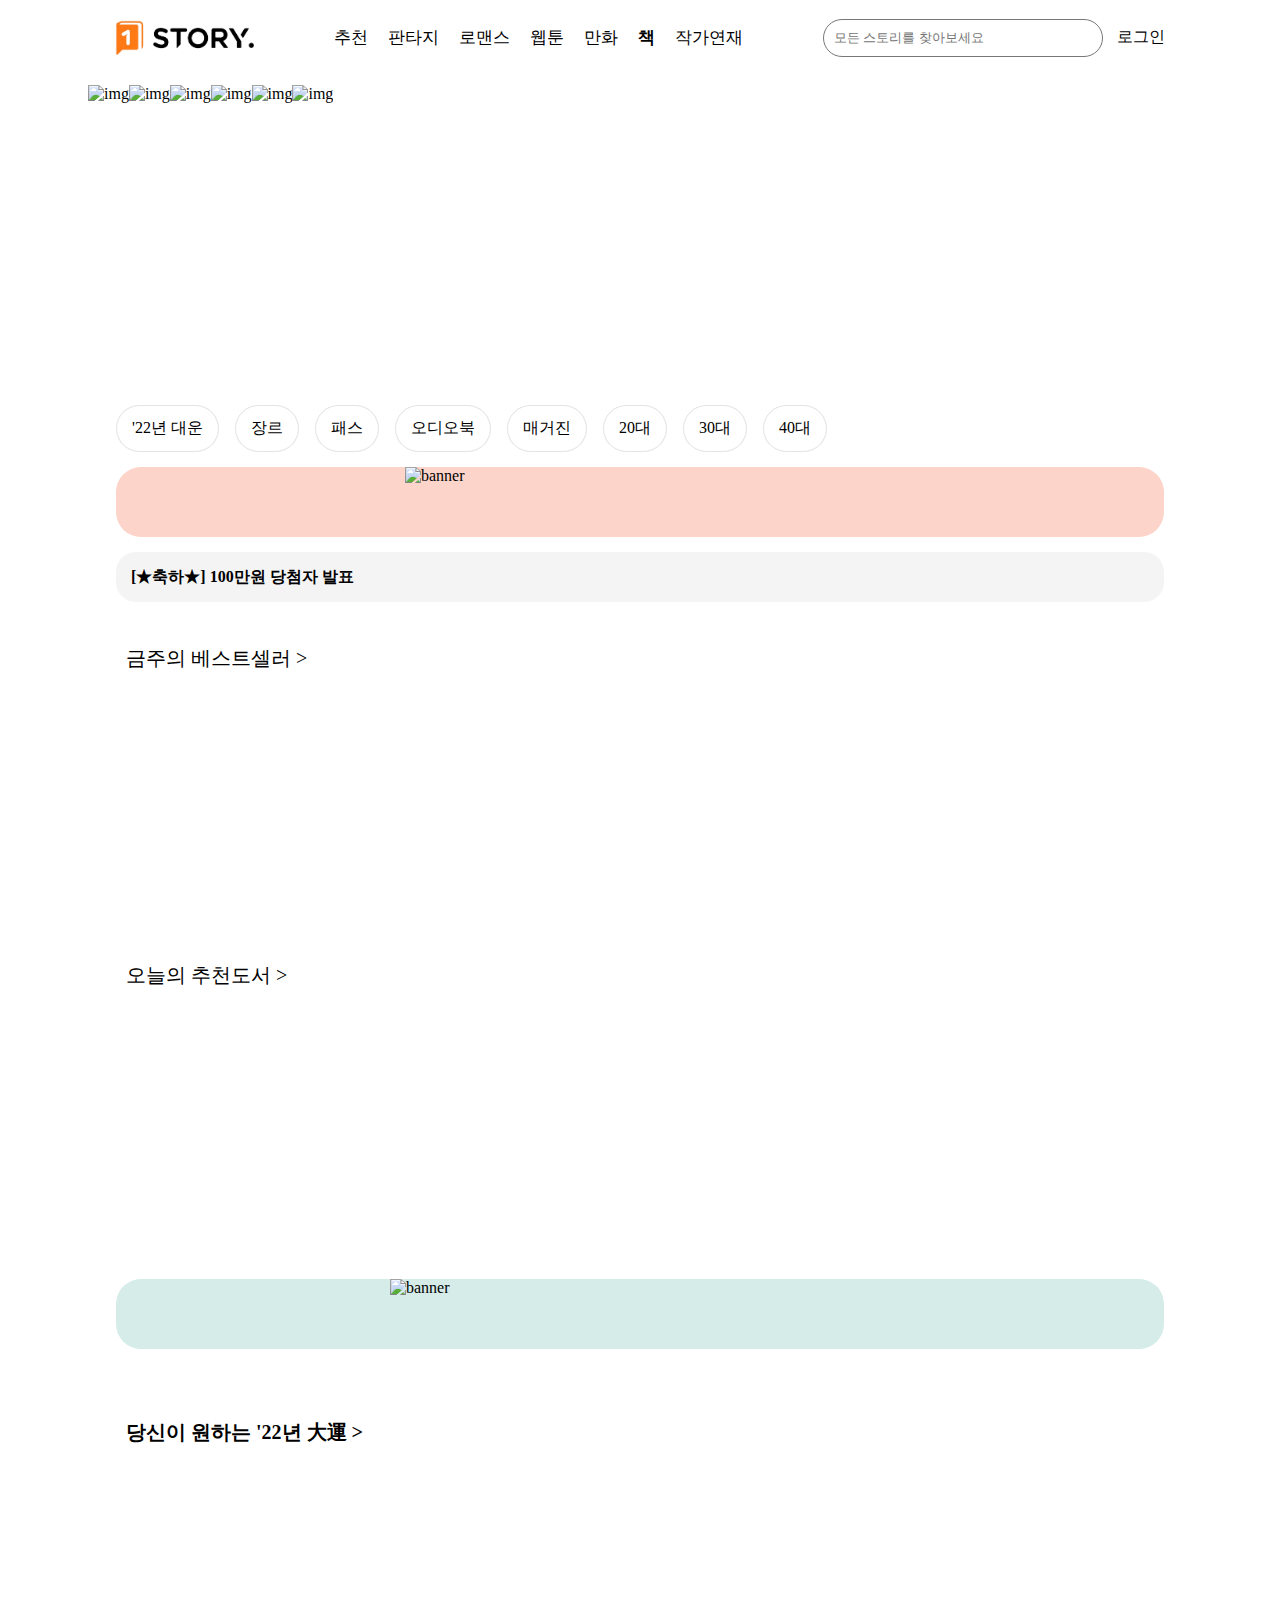
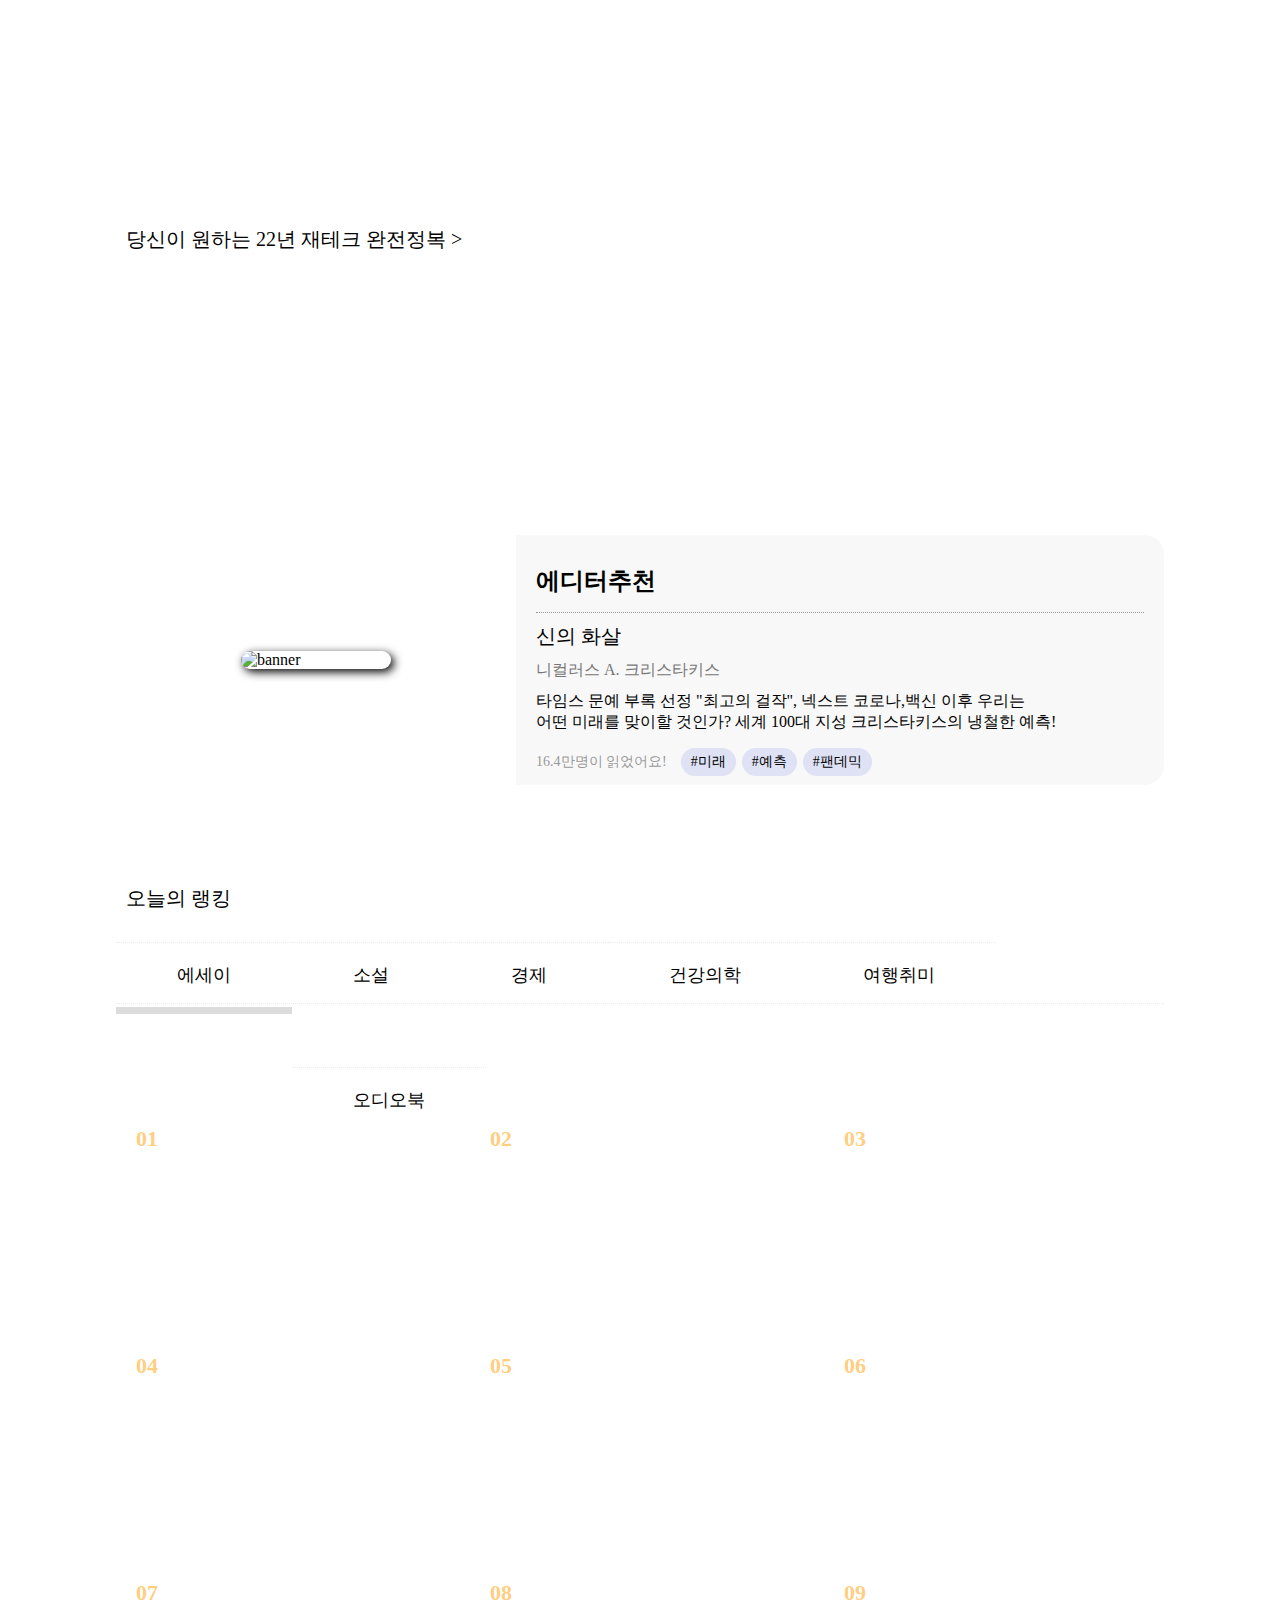
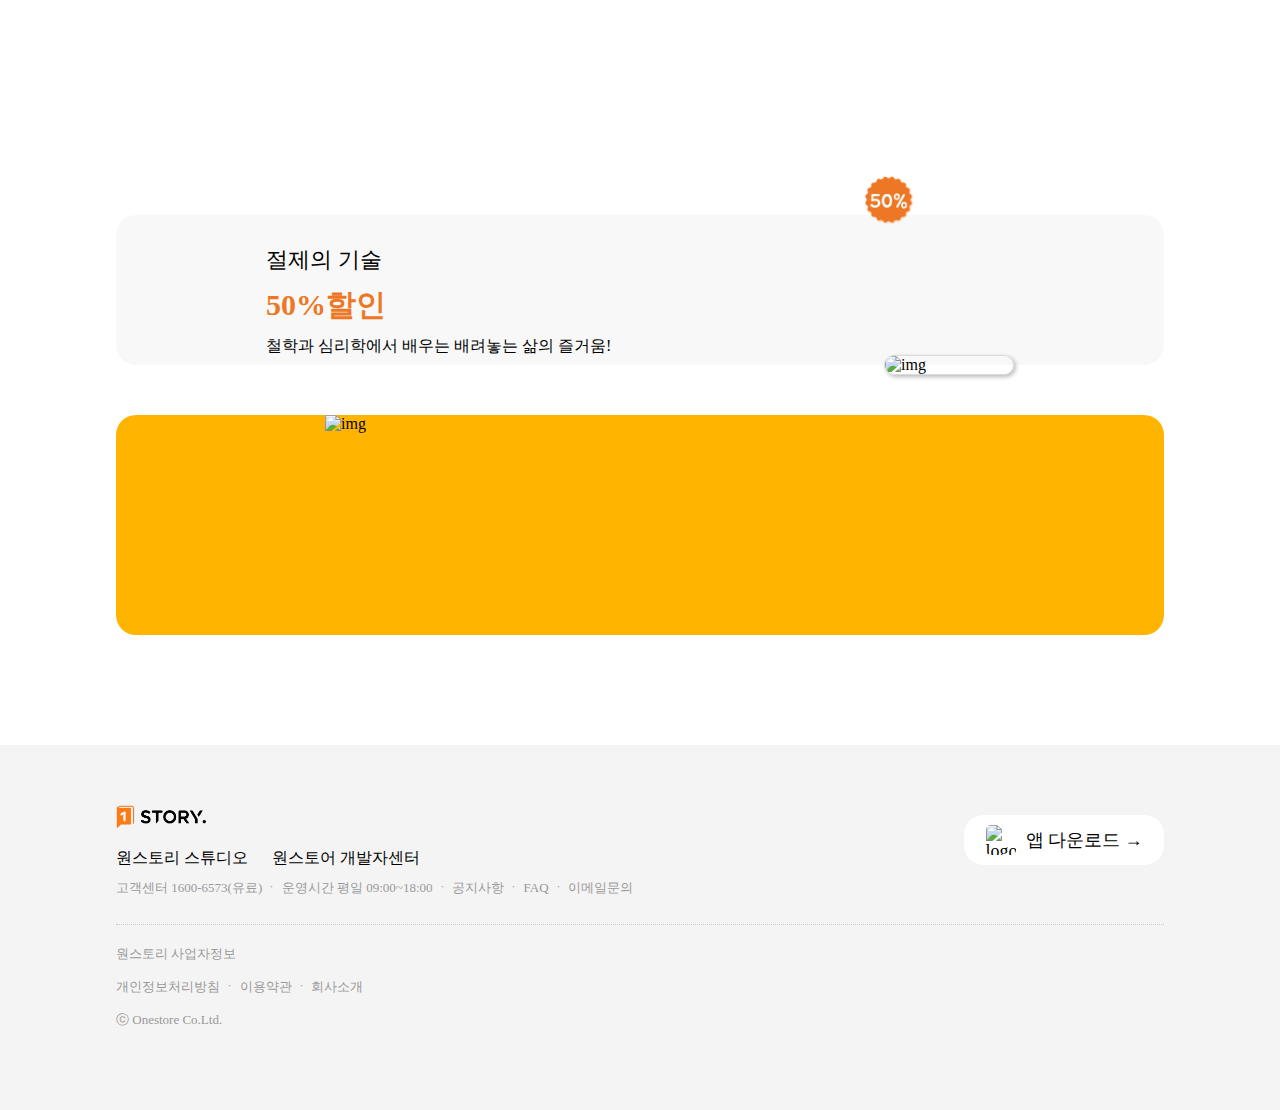
==== commit 428b391c: "2022-01-26" ====
--- a/index.html
+++ b/index.html
@@ -86,7 +86,7 @@
                 <img src="https://img.onestore.co.kr/thumbnails/img_sac/1072_160_A10_95//data/card/20220111144930067_1440x200.png"
                     alt="banner">
             </div>
-            <p><i class="fas fa-volume-up"></i> [★축하★] 100만원 당첨자 발표</p>
+            <h4><i class="fas fa-volume-up"></i> [★축하★] 100만원 당첨자 발표</h4>
         </div>
     </section>
 
@@ -120,7 +120,7 @@
                 alt="banner">
             </div>
     
-        <a href="#">당신이 원하는 '22년 大運 ></a>
+        <a href="#"><h4>당신이 원하는 '22년 大運 ></h4></a>
         <div class="sec2_box_3">
             <div class="box"></div>
             <div class="box"></div>
@@ -155,7 +155,7 @@
                 <p>타임스 문예 부록 선정 "최고의 걸작", 넥스트 코로나,백신 이후 우리는<br>
                     어떤 미래를 맞이할 것인가? 세계 100대 지성 크리스타키스의 냉철한 예측!
                 </p>
-                <p><span><i class="fas fa-users"></i></i></span> 16.4만명이 읽었어요!</p>
+                <p><span><i class="fas fa-users"></i></span> 16.4만명이 읽었어요!</p>
                 <button>#미래</button>
                 <button>#예측</button>
                 <button>#팬데믹</button>
@@ -466,9 +466,38 @@
             alt="img">
             <img class="coupon" src="img/sale.png" alt="img">
         </div>
+        <div class="sec4_slidebanner">
+            <div class="sec4_imgbox1 sec4_slide">
+                <img src="https://img.onestore.co.kr/thumbnails/img_sac/720_250_A10_95//data/card/20211214102402316_720x250.png"
+                    alt="img">
+            </div>
+            <div class="sec4_imgbox2 sec4_slide">
+                <img src="https://img.onestore.co.kr/thumbnails/img_sac/720_250_A10_95//data/card/20220103172051884_720x250.png"
+                    alt="img">
+            </div>
+            <div class="sec4_imgbox3 sec4_slide">
+                <img src="https://img.onestore.co.kr/thumbnails/img_sac/720_250_A10_95//data/card/20211213144137300_720x250.png"
+                    alt="img">
+            </div>
+        </div>
     </section>
 
     <footer>
+        <div class="footer_top">
+            <img class="f_logo" src="img/logo.png" alt="logo">
+            <a href="#">원스토리 스튜디오</a> <a href="#">원스토어 개발자센터</a>
+            <p>고객센터 1600-6573(유료) ㆍ 운영시간 평일 09:00~18:00 ㆍ 공지사항 ㆍ FAQ ㆍ 이메일문의</p>
+            <div class="button"><img
+                    src="https://play-lh.googleusercontent.com/_wpxnQ1w05P6VUwD22sr_tEaXuukvGZ3UCySdamRKS1N8g-u44CnDkDVOPmPdiv9Fgs=s150-rw"
+                    alt="logo">
+                    앱 다운로드 →
+            </div>
+        </div>
+        <div class="footer_bottom">
+            <p>원스토리 사업자정보</p>
+            <p>개인정보처리방침 ㆍ 이용약관 ㆍ 회사소개</p>
+            <p>ⓒ Onestore Co.Ltd.</p>
+        </div>
     </footer>
 
     <script src="js/slide.js"></script>
--- a/css/oncstory_mian.css
+++ b/css/oncstory_mian.css
@@ -24,9 +24,10 @@
 #sec4 {
     margin:0 auto;
     width:1048px;
-    height:600px;
+    height:530px;
 }
 footer {
+    padding:60px;
     width:100vw;
     height:365px;
     background-color: rgba(239,239,240,.7);
@@ -144,7 +145,7 @@
     display:block;
     width:470px;
 }
-.sec1_btm p {
+.sec1_btm h4 {
     padding:15px 15px;
     width:1048px;
     height:50px;
@@ -418,4 +419,84 @@
     top:-40px;
     right:250px;
     width:50px;
+}
+.sec4_slidebanner {
+    width:1048px;
+}
+.sec4_slidebanner img {
+    display:block;
+    width:630px;
+    margin:0 auto;
+}
+.sec4_slide {
+    width:100%;
+    height:220px;
+    border-radius:20px;
+}
+.sec4_imgbox1 {
+    background-color:rgb(255, 181, 0);
+}
+.sec4_imgbox2 {
+    display:none;
+    background-color:rgb(187, 163, 204);
+}
+.sec4_imgbox3 {
+    display:none;
+    background-color:rgb(192, 171, 147);
+}
+
+.footer_top {
+    position: relative;
+    margin:0 auto;
+    width:1048px;
+    height:120px;
+    border-bottom:1px dotted rgba(153, 153, 153, 0.466);
+}
+.footer_top .f_logo {
+    display:block;
+    width:90px;
+    margin-bottom:20px;
+    cursor: pointer;
+}
+.footer_top a {
+    margin-right:20px;
+}
+.footer_top p {
+    margin-top:10px;
+    cursor: pointer;
+    font-size:13px;
+    color:#999;
+}
+.footer_top .button {
+    position: absolute;
+    display:flex;
+    justify-content: center;
+    align-items:center;
+    top:10px;
+    right:0;
+    width:200px;
+    height:50px;
+    border-radius:20px;
+    background-color:white;
+    font-size:18px;
+    cursor: pointer;
+    transition:all 2s;
+}
+.footer_top .button:hover {
+    background-color:rgba(255, 157, 0, 0.527);
+}
+.footer_top .button img {
+    margin-right:10px;
+    width:30px;
+    height:30px;
+    border-radius:5px;
+}
+.footer_bottom {
+    margin:20px auto;
+    width:1048px;
+    font-size:13px;
+    color:#999;
+}
+.footer_bottom p {
+    margin-bottom:15px;
 }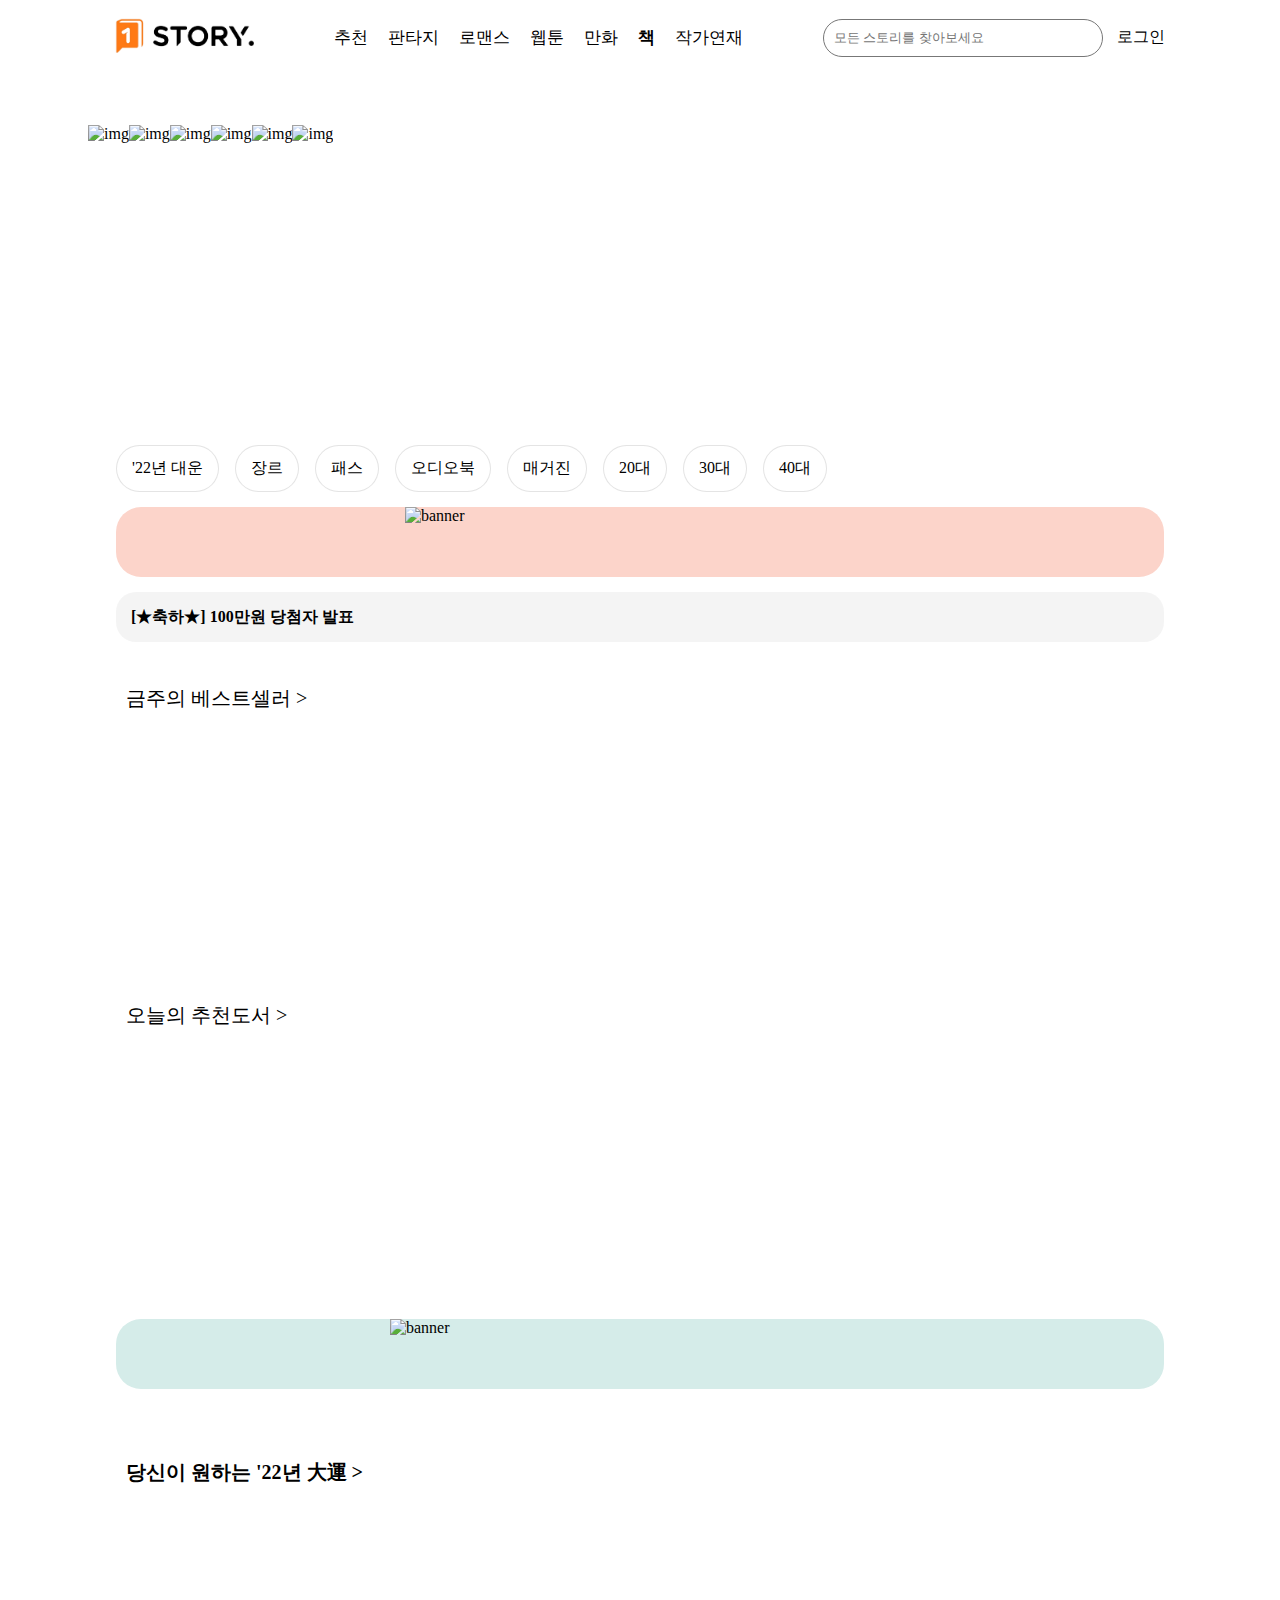
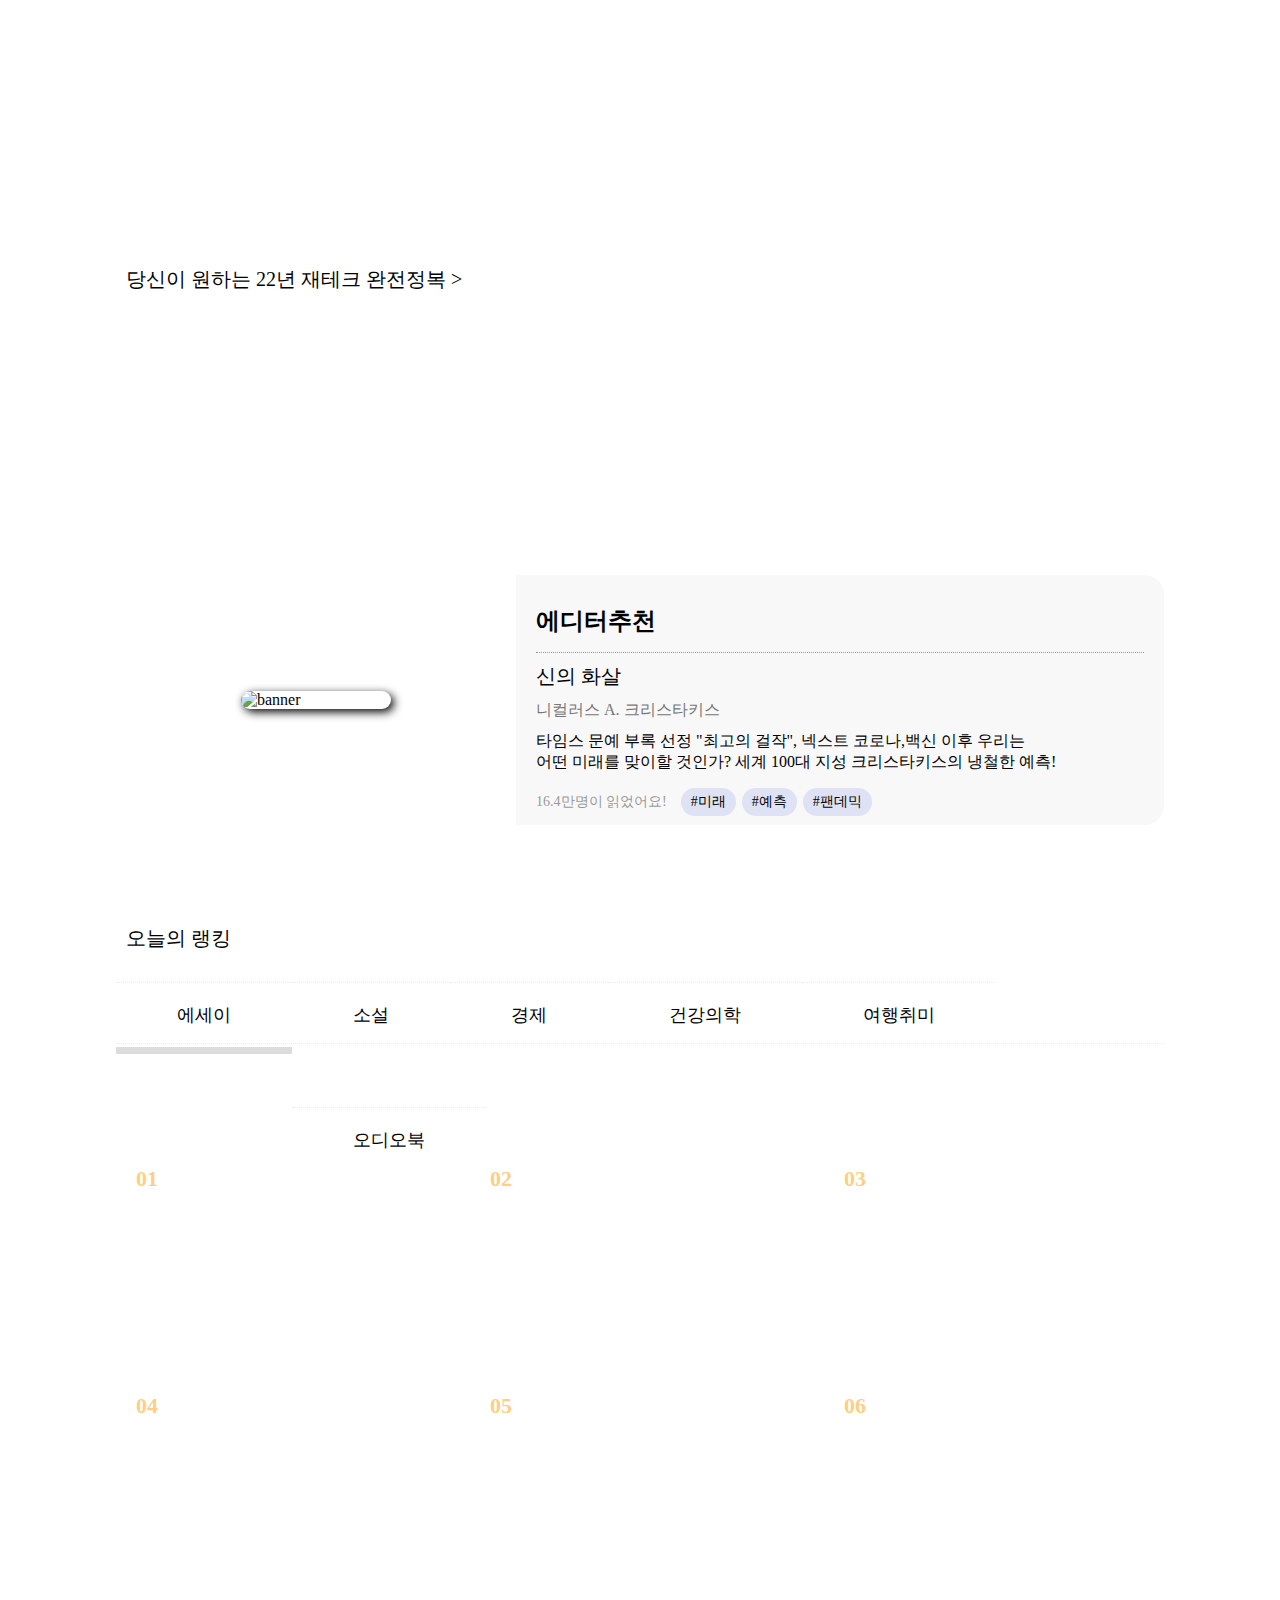
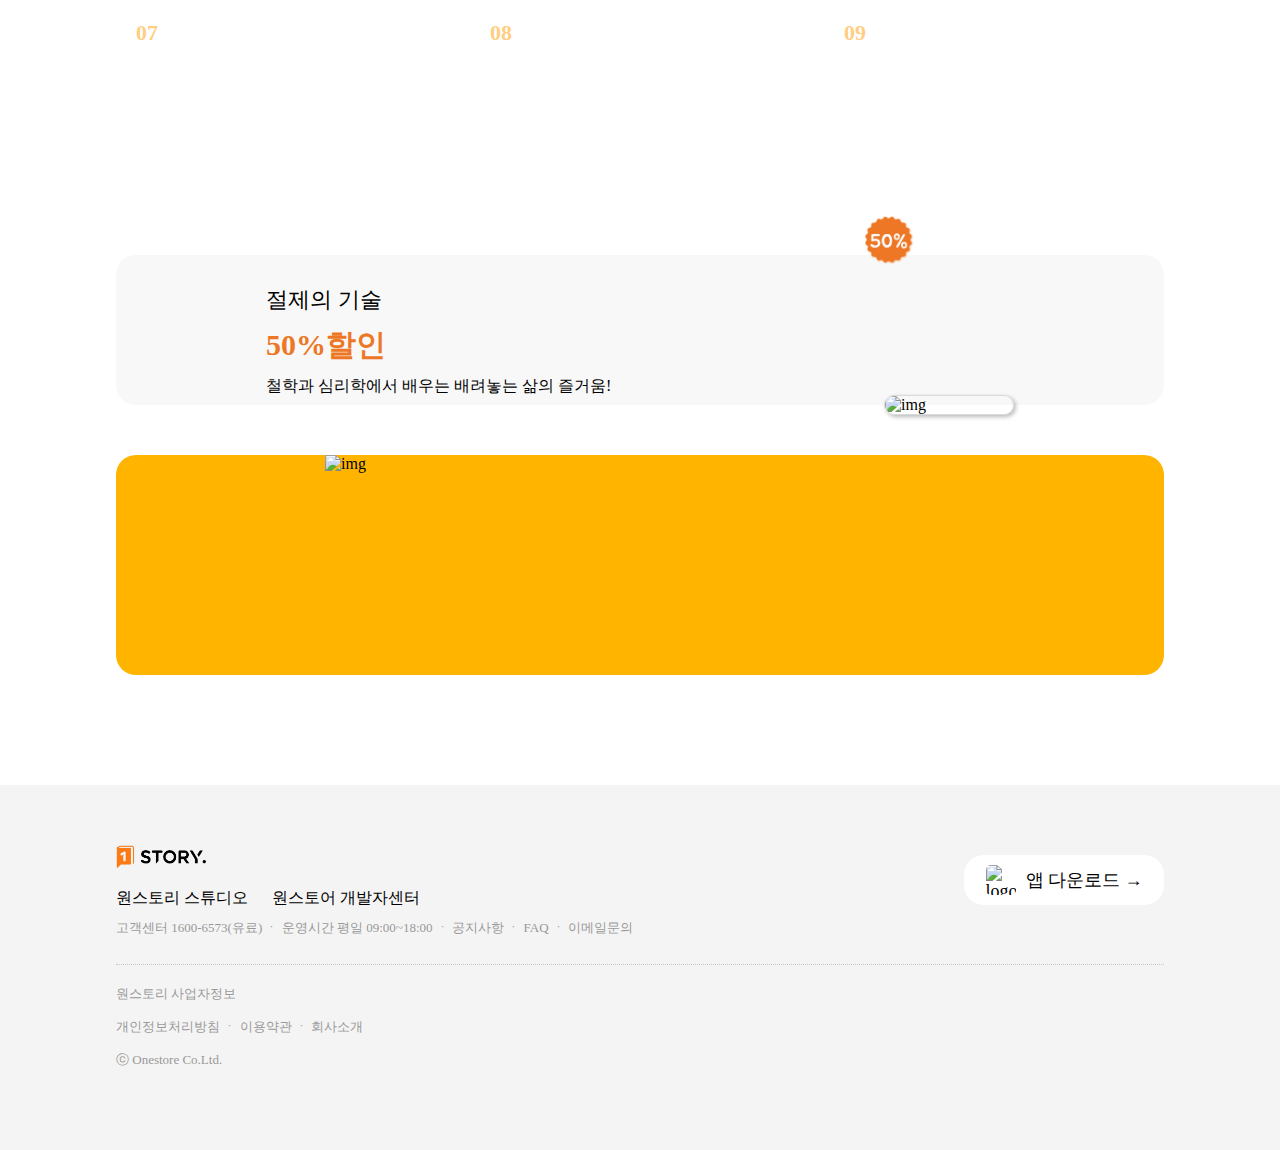
==== commit c757d7c1: "2022-01-29" ====
--- a/index.html
+++ b/index.html
@@ -7,8 +7,9 @@
     <meta name="viewport" content="width=device-width, initial-scale=1.0">
     <title>onestory</title>
 
-    <link rel="stylesheet" href="css/oncstory_mian.css">
+    <link rel="stylesheet" href="css/onestory_mian.css">
     <link rel="stylesheet" href="css/onestory_reset.css">
+    <link rel="stylesheet" href="css/onestory_common.css">
 
     <script src="https://ajax.googleapis.com/ajax/libs/jquery/3.6.0/jquery.min.js"></script>
     <script src="https://kit.fontawesome.com/7eaaacde9b.js" crossorigin="anonymous"></script>
@@ -20,16 +21,16 @@
 <body>
     <header>
         <div class="menu">
-            <img src="img/logo.png" alt="logo">
+            <a href="index.html"><img src="img/logo.png" alt="logo"></a>
             <div class="nav">
                 <ul>
-                    <li><a href="#">추천</a></li>
-                    <li><a href="#">판타지</a></li>
-                    <li><a href="#">로맨스</a></li>
-                    <li><a href="#">웹툰</a></li>
-                    <li><a href="#">만화</a></li>
-                    <li><a href="#">책</a></li>
-                    <li><a href="#">작가연재</a></li>
+                    <li><a href="onestory_sub.html">추천</a></li>
+                    <li><a href="onestory_sub.html">판타지</a></li>
+                    <li><a href="onestory_sub.html">로맨스</a></li>
+                    <li><a href="onestory_sub.html">웹툰</a></li>
+                    <li><a href="onestory_sub.html">만화</a></li>
+                    <li><a href="onestory_sub.html">책</a></li>
+                    <li><a href="onestory_sub.html">작가연재</a></li>
                 </ul>
             </div>
                 <div class="menu_rigth">
--- a/css/onestory_mian.css
+++ b/css/onestory_mian.css
@@ -0,0 +1,503 @@
+@charset "UTF-8";
+header {
+    width:100%;
+    height:75px;
+}
+#sec1 {
+    margin:10px auto 0;
+    width:1104px;
+    height:550px;
+}
+#sec2 {
+    margin:0 auto;
+    width:1048px;
+    height:1500px;
+}
+#sec3 {
+    display:flex;
+    flex-direction:column;
+    justify-content: space-between;
+    margin:0 auto;
+    width:1048px;
+    height:1200px;
+}
+#sec4 {
+    margin:0 auto;
+    width:1048px;
+    height:530px;
+}
+footer {
+    padding:60px;
+    width:100vw;
+    height:365px;
+    background-color: rgba(239,239,240,.7);
+}
+/* ------------------------------------------------ */
+
+.menu {
+    display:flex;
+    justify-content:space-between;
+    align-items: center;
+    margin:0 auto;
+    width:1050px;
+    height:75px;
+    background-color:#fff;
+}
+.menu>img {
+    height:35px;
+    cursor:pointer;
+}
+.nav {
+    display: inline-block;
+}
+.nav ul li{
+    margin:0 10px;
+    float:left;
+    font-size:17px;
+}
+.nav ul li:nth-child(6){
+    font-weight:bold;
+}
+.menu_search{
+    position:relative;
+    display: inline;
+    margin-right:10px;
+    width:280px;
+}
+.menu_search input {
+    width:280px;
+    padding:10px;
+    border:1px solid #777;
+    border-radius:40px;
+}
+.search {
+    position:absolute;
+    top:10%;
+    right:15px;
+    color:#000;
+}
+.search:hover {
+    color:#999;
+}
+
+/* ------슬라이드------ */
+.sec1_top {
+    position: relative;
+    overflow: hidden;
+    margin-top:50px;
+    width:100%;
+    height:320px;
+}
+.sec1_slide {
+    width:2208px;
+}
+.sec1_slide li {
+    float: left;
+}
+.sec1_slide li img {
+    width:368px;
+    height:316px;
+}
+.right {
+    position:absolute;
+    top:40%;
+    right:20px;
+    font-size:40px;
+    color: #fff;
+    cursor: pointer;
+}
+.left {
+    position:absolute;
+    top:40%;
+    left:20px;
+    font-size:40px;
+    color: #fff;
+    cursor: pointer;
+}
+/* ------------ */
+.sec1_btm {
+    margin:0 auto;
+    width:1048px;
+}
+.sec1_btm button {
+    margin-right:12px;
+    padding:12px 15px;
+    background-color:#fff;
+    border:1px solid rgba(153, 153, 153, 0.267);
+    border-radius:25px;
+    font-size:16px;
+    transition:all 1s;
+}
+.sec1_btm button:hover {
+    background-color:rgb(253, 242, 232);
+    box-shadow: 0 2px 4px 0 rgb(0 0 0 / 5%);
+
+}
+.sec1_banner {
+    margin:15px auto;
+    width:1048px;
+    height:70px;
+    background-color:rgb(252, 212, 202);
+    border-radius:25px;
+    cursor: pointer;
+}
+.sec1_banner img{
+    margin:0 auto;
+    display:block;
+    width:470px;
+}
+.sec1_btm h4 {
+    padding:15px 15px;
+    width:1048px;
+    height:50px;
+    background-color:rgba(239,239,240,.7);
+    border-radius:20px;
+    cursor: pointer;
+}
+section>a {
+    display: inline-block;
+    font-size:20px;
+    margin:10px;
+}
+.sec2_box_1, .sec2_box_2, .sec2_box_4 {
+    margin-bottom:50px;
+    width:100%;
+    height:220px;
+}
+.box {
+    display:inline-block;
+    margin-left:5px;
+    width:122px;
+    height:220px;
+    cursor: pointer;
+}
+.box>img {
+    width:110px;
+    border-radius:20px;
+    box-shadow: 2px 2px 4px rgba(0, 0, 0, 0.274);   
+}
+.box h4 {
+    display:inline-block;
+    width:110px;
+    white-space: nowrap;
+    overflow: hidden;
+    text-overflow: ellipsis;
+}
+.box p {
+    display:inline-block;
+    width:110px;
+    white-space: nowrap;
+    overflow: hidden;
+    text-overflow: ellipsis;
+    color:#777;
+}
+.sec2_box_2 .box2-1 , .box2-2 , .box2-3 , .box2-4 , .box2-5 , .box2-6 , .box2-7 , .box2-8 {
+    display:inline-block;
+    margin-left:5px;
+    width:122px;
+    height:220px;
+    cursor: pointer;
+}
+.sec2_box_2 img {
+    width:110px;
+    border-radius:20px;
+    box-shadow: 2px 2px 4px rgba(0, 0, 0, 0.274);
+}
+.sec2_box_2 h4 {
+    display:inline-block;
+    width:110px;
+    white-space: nowrap;
+    overflow: hidden;
+    text-overflow: ellipsis;
+}
+.sec2_box_2 p {
+    display:inline-block;
+    width:110px;
+    white-space: nowrap;
+    overflow: hidden;
+    text-overflow: ellipsis;
+    color:#777;
+}
+.sec2_box_3 {
+    margin-bottom:80px;
+    width:100%;
+    height:280px;
+}
+.sec2_box_3 .box {
+    display:inline-block;
+    margin-left:9px;
+    padding:0 12px;
+    width:195px;
+    height:280px;
+    cursor: pointer;
+}
+.sec2_box_3 .box img {
+    width:170px;
+    border-radius:20px;
+    box-shadow: 2px 2px 4px rgba(0, 0, 0, 0.274);
+}
+.sec2_box_3 .box h4 {
+    display:inline-block;
+    width:150px;
+    white-space: nowrap;
+    overflow: hidden;
+    text-overflow: ellipsis;
+}
+.sec2_box_3 .box p {
+    display:inline-block;
+    width:110px;
+    white-space: nowrap;
+    overflow: hidden;
+    text-overflow: ellipsis;
+    color:#777;
+}
+/* ---------------------------banner */
+.sec2_banner {
+    margin:60px auto;
+    width:1048px;
+    height:70px;
+    background-color:rgb(213, 236, 233);
+    border-radius:25px;
+    cursor: pointer;
+}
+.sec2_banner img{
+    margin:0 auto;
+    display:block;
+    width:500px;
+}
+.sec3_banner {
+    margin-bottom:90px;
+    display:flex;
+    width:1048px;
+    height:250px;
+}
+.sec3_banner_left {
+    display:flex;
+    justify-content:center;
+    align-items: center;
+    width:400px;
+    height:100%;
+    background:url(https://mblogthumb-phinf.pstatic.net/MjAxNzA4MDZfMTcz/MDAxNTAyMDMxMTgwNTU1.lc8W0V7IuM9aOJWn0aM1zE32RkBH1-MeSgAWkNJfHlUg.gdwAd2H1wBZYSYUZ5gnIoCCY2G2r3YDhsbp4szfI3k0g.JPEG.cloud_jw/NaverBlog_20170806_235300_03.jpg?type=w420);
+    border-radius:20px 0 0 20px ;
+}
+.sec3_banner_left>img {
+    width:150px;
+    border-radius:20px;
+    box-shadow:3px 3px 10px #000;
+}
+.sec3_banner_rigth {
+    width:648px;
+    height:100%;
+    padding:20px;
+    background-color:rgba(212, 212, 212, 0.171);
+    border-radius:0 20px 20px 0;
+}
+.sec3_banner_rigth h2 span {
+    color:rgb(255, 157, 0);
+}
+.sec3_banner_rigth>h2 {
+    padding-bottom:15px;
+    margin:10px 0;
+    border-bottom:1px dotted #999;
+}
+.sec3_banner_rigth p:nth-of-type(1) {
+    font-size:20px;
+}
+.sec3_banner_rigth p:nth-of-type(2) {
+    margin:10px 0;
+    color:#777;
+}
+.sec3_banner_rigth p:nth-of-type(4) {
+    display:inline-block;
+    margin:20px 10px 0 0;
+    font-size:14px;
+    color:#999;
+}
+.sec3_banner_rigth button {
+    margin-right:2px;
+    padding:5px 10px;
+    background-color:rgba(195, 204, 240, 0.507);
+    border:none;
+    border-radius:20px;
+    font-size:14px;
+}
+/* ------------------------------------------- */
+.sec3_nav {
+    margin-bottom:50px;
+    width:100%;
+    height:82px;
+    border-bottom:1px dotted rgba(153, 153, 153, 0.192);
+}
+.sec3_nav li {
+    float:left;
+    margin:20px 0 40px;
+    padding:20px 61px;
+    border-top:1px dotted rgba(153, 153, 153, 0.192);
+    
+    font-size:18px;
+    cursor: pointer;
+}
+.sec3_nav li:hover {
+    border-bottom:7px solid rgba(71, 71, 71, 0.192);
+    margin-bottom: -7px;
+}
+.active {
+    border-bottom:7px solid rgba(71, 71, 71, 0.192);
+    margin-bottom: -7px;
+}
+.sec3_box_1, .sec3_box_2, .sec3_box_3, .sec3_box_4, .sec3_box_5, .sec3_box_6 {
+    display:flex;
+    flex-wrap: wrap;
+    justify-content:space-between;
+    align-items:flex-start;
+    width:1048px;
+    height:700px;
+}
+
+.sec3_box_2, .sec3_box_3, .sec3_box_4, .sec3_box_5, .sec3_box_6 {
+    display:none;
+}
+.box3 {
+    display:flex;
+    align-items:center;
+    width:340px;
+    height:170px;
+}
+.box3 img {
+    height:100%;
+    border-radius:20px;
+    box-shadow: 2px 2px 4px rgba(0, 0, 0, 0.274);
+}
+.box3_text {
+    width:222px;
+    padding:20px;
+}
+.box3_text h1 {
+    font-family: 'RixYeoljeongdo_Regular';
+    font-size:22px;
+    color:rgba(255, 157, 0, 0.527)
+}
+.box3_text h4 {
+    margin:20px 0;
+    height:40px;
+}
+.box3_text p {
+    color:#777;
+}
+.sec3_box_6 .box3 img {
+    width:117px;
+    height:117px;
+}
+
+.sec4_banner {
+    position:relative;
+    margin:80px 0 50px;
+    padding:30px 150px;
+    width:100%;
+    height:150px;
+    background-color:rgba(212, 212, 212, 0.171);
+    border-radius:20px;
+}
+.sec4_banner p:nth-of-type(1) {
+    font-size:22px;
+}
+.sec4_banner>h2 {
+    margin:10px 0;
+    font-size:30px;
+    color:#ed7724;
+}
+.sec4_banner .sec4_book {
+    position:absolute;
+    right:150px;
+    bottom:-10px;
+    width:130px;
+    border-radius:20px;
+    border:1px solid #dadada;
+    box-shadow: 2px 2px 4px rgba(0, 0, 0, 0.274);
+}
+.sec4_banner .coupon {
+    position:absolute;
+    top:-40px;
+    right:250px;
+    width:50px;
+}
+.sec4_slidebanner {
+    width:1048px;
+}
+.sec4_slidebanner img {
+    display:block;
+    width:630px;
+    margin:0 auto;
+}
+.sec4_slide {
+    width:100%;
+    height:220px;
+    border-radius:20px;
+}
+.sec4_imgbox1 {
+    background-color:rgb(255, 181, 0);
+}
+.sec4_imgbox2 {
+    display:none;
+    background-color:rgb(187, 163, 204);
+}
+.sec4_imgbox3 {
+    display:none;
+    background-color:rgb(192, 171, 147);
+}
+
+.footer_top {
+    position: relative;
+    margin:0 auto;
+    width:1048px;
+    height:120px;
+    border-bottom:1px dotted rgba(153, 153, 153, 0.466);
+}
+.footer_top .f_logo {
+    display:block;
+    width:90px;
+    margin-bottom:20px;
+    cursor: pointer;
+}
+.footer_top a {
+    margin-right:20px;
+}
+.footer_top p {
+    margin-top:10px;
+    cursor: pointer;
+    font-size:13px;
+    color:#999;
+}
+.footer_top .button {
+    position: absolute;
+    display:flex;
+    justify-content: center;
+    align-items:center;
+    top:10px;
+    right:0;
+    width:200px;
+    height:50px;
+    border-radius:20px;
+    background-color:white;
+    font-size:18px;
+    cursor: pointer;
+    transition:all 2s;
+}
+.footer_top .button:hover {
+    background-color:rgba(255, 157, 0, 0.527);
+}
+.footer_top .button img {
+    margin-right:10px;
+    width:30px;
+    height:30px;
+    border-radius:5px;
+}
+.footer_bottom {
+    margin:20px auto;
+    width:1048px;
+    font-size:13px;
+    color:#999;
+}
+.footer_bottom p {
+    margin-bottom:15px;
+}--- a/css/onestory_common.css
+++ b/css/onestory_common.css
@@ -0,0 +1,112 @@
+@charset "UTF-8";
+header {
+    width:100%;
+    height:75px;
+}
+footer {
+    padding:60px 0;
+    width:100%;
+    height:365px;
+    background-color: rgba(239,239,240,.7);
+}
+/* ------------------------------------------------------ */
+.menu {
+    display:flex;
+    justify-content:space-between;
+    align-items: center;
+    margin:0 auto;
+    width:1050px;
+    height:75px;
+}
+.menu>a>img {
+    height:35px;
+    cursor:pointer;
+}
+.nav {
+    display: inline-block;
+}
+.nav ul li{
+    margin:0 10px;
+    float:left;
+    font-size:17px;
+}
+.nav ul li:nth-child(6){
+    font-weight:bold;
+}
+.menu_search{
+    position:relative;
+    display: inline;
+    margin-right:10px;
+    width:280px;
+}
+.menu_search input {
+    width:280px;
+    padding:10px;
+    border:1px solid #777;
+    border-radius:40px;
+}
+.search {
+    position:absolute;
+    top:10%;
+    right:15px;
+    color:#000;
+}
+.search:hover {
+    color:#999;
+}
+/* ---------------------------------------------- */
+.footer_top {
+    position: relative;
+    margin:0 auto;
+    width:1048px;
+    height:120px;
+    border-bottom:1px dotted rgba(153, 153, 153, 0.466);
+}
+.footer_top .f_logo {
+    display:block;
+    width:90px;
+    margin-bottom:20px;
+    cursor: pointer;
+}
+.footer_top a {
+    margin-right:20px;
+}
+.footer_top p {
+    margin-top:10px;
+    cursor: pointer;
+    font-size:13px;
+    color:#999;
+}
+.footer_top .button {
+    position: absolute;
+    display:flex;
+    justify-content: center;
+    align-items:center;
+    top:10px;
+    right:0;
+    width:200px;
+    height:50px;
+    border-radius:20px;
+    background-color:white;
+    font-size:18px;
+    cursor: pointer;
+    transition:all 2s;
+}
+.footer_top .button:hover {
+    background-color:rgba(255, 157, 0, 0.527);
+}
+.footer_top .button img {
+    margin-right:10px;
+    width:30px;
+    height:30px;
+    border-radius:5px;
+}
+.footer_bottom {
+    margin:20px auto;
+    width:1048px;
+    font-size:13px;
+    color:#999;
+}
+.footer_bottom p {
+    margin-bottom:15px;
+}
